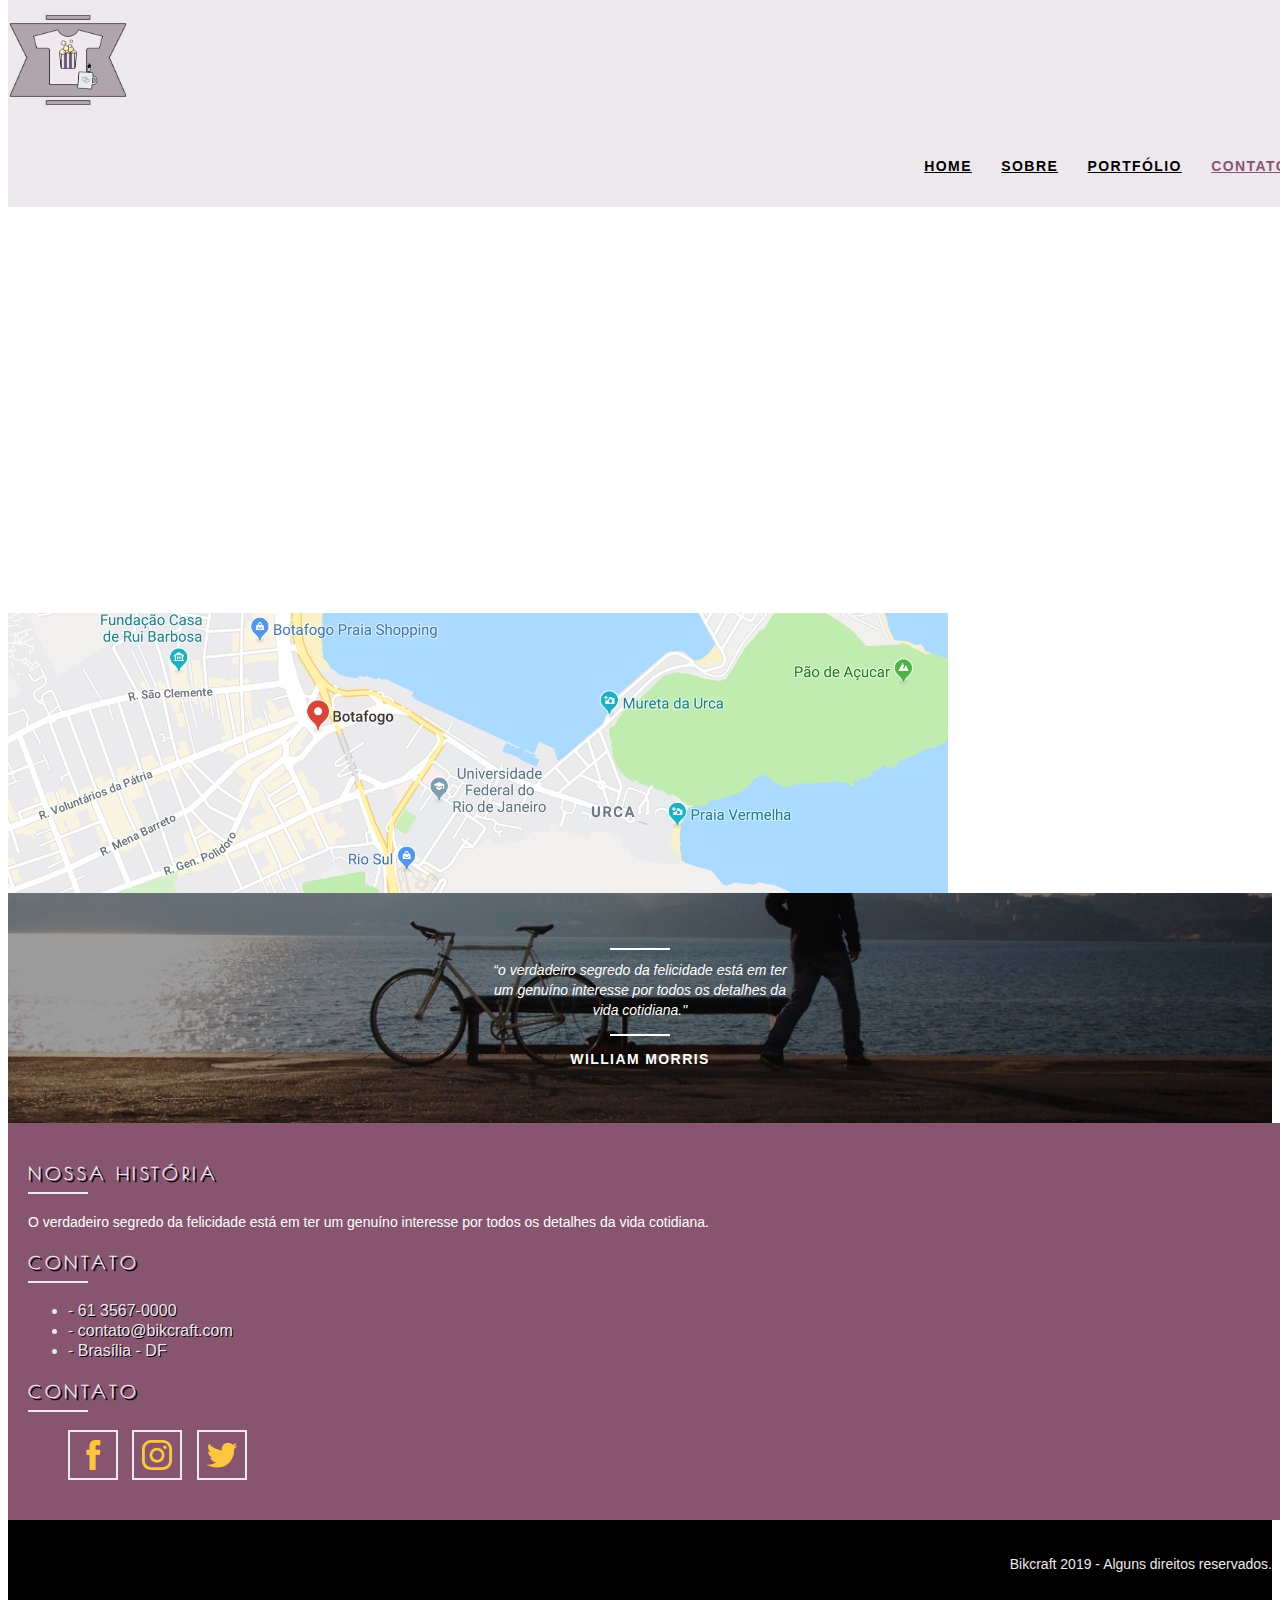
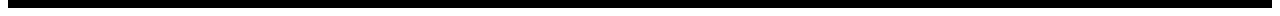
==== web/contato.html @ 5a39c313 "First" ====
<!DOCTYPE html>
<html lang="pt-br">
	<head>
		<meta charset="utf-8">
		<title>Tetê Ki Faz - Contato 61 9 9657-7950</title>
		

		<meta property="og:type" content="website"/>
		<meta property="og:title" content="Tetê Ki Faz - Contato 61 9 9657-7950"/>
		<meta property="og:description" content="Faça sua encomenda das saborosas Pipocas Gourmet e também veja o catálogo com personalização em sublimação."/>
		<meta property="og:url" content="http://tetekifaz.com.br"/>
		<meta property="og:image" content="http:tetekifaz.com.br/img/og-image.png"/>

		<meta name="viewport" content="width=device-width, initial-scale=1">
		<link rel="shortcut icon" href="favicon.ico">
		
		<link href="https://fonts.googleapis.com/css2?family=Poiret+One&display=swap" rel="stylesheet"> 
		<link rel="stylesheet" href="css/style-raw.css">
		<script>document.documentElement.classList.add("js");</script>
	</head>


<!DOCTYPE html>
<html lang="pt-br">
	<head>
		<meta charset="utf-8">
		<title>Bikcraft - Contato - 61 99999-9999</title>

		<meta property="og:type" content="website"/>
		<meta property="og:title" content="Bikcraft - Contato - 61 99999-9999"/>
		<meta property="og:description" content="Compre a sua bicicleta personalizada na Bikcraft. Possuímos modelos, Passeio Retrô e Esporte."/>
		<meta property="og:url" content="http://bfcodes.com/portfolio/bikcraft/contato.html"/>
		<meta property="og:image" content="http://bfcodes.com/portfolio/bikcraft/img/og-image.png"/>

		<meta name="viewport" content="width=device-width, initial-scale=1">
		<link rel="shortcut icon" href="favicon.ico">

		<link rel="stylesheet" href="css/style-raw.css">
		<script>document.documentElement.classList.add("js");</script>
	</head>
	<body>
		
		<header class="header">
			<div class="container">
				<a href="index.html" class="grid-4">
					<img src="img/tetekifaz.svg" alt="Tetê Ki Faz">
				</a>
				<nav class="grid-12 header_menu">
					<ul>
						<li><a href="index.html">Home</a></li>
						<li><a href="sobre.html">Sobre</a></li>
						<li><a href="portfolio.html">Portfólio</a></li>
						<li><a href="contato.html" class="menu_ativo">Contato</a></li>
					</ul>
				</nav>
			</div>
		</header>

		<section class="introducao-interna interna_contato">
			<div class="container">
				<h1 data-anime="400" class="fadeInDown">Contato</h1>
				<p data-anime="800" class="fadeInDown">tire suas dúvidas com a gente</p>
			</div>
		</section>

		

		<section class="contato container fadeInDown" data-anime="1200">
			<form id="form_orcamento" method="POST" action="./enviar.php" class="contato_form grid-8 formphp">
					<label for="nome">Nome</label>
					<input type="text" id="nome" name="nome" required>
					<label for="email">E-mail</label>
					<input type="email" id="email" name="email" required>
					<label for="telefone">Telefone</label>
					<input type="text" id="telefone" name="telefone">

					<label class="nao-aparece">Se você não é um robô, deixe em branco.</label>
					<input type="text" class="nao-aparece" name="leaveblank">
					<label class="nao-aparece">Se você não é um robô, não mude este campo.</label>
					<input type="text" class="nao-aparece" name="dontchange" value="http://">

					<label for="mensagem">Mensagem</label>
					<textarea id="mensagem" name="mensagem" required></textarea>
					<button id="enviar" name="enviar" type="submit" class="btn btn-preto">Enviar</button>
			</form>
				<div class="contato_dados grid-8">
					<h3>Dados</h3>
					<span>+ 55 61 3567-0000</span>
					<span>orcamento@bikcraft.com</span>
					<span>Rua ali perto - Brasília</span>
					<span>Brasília - DF - Brasil</span>
					<h3>Redes Sociais</h3>
						<ul>
							<li><a href="http://facebook.com" target="_blank"><img src="img/redes-sociais/facebook.svg" alt="Facebook Bikcraft"></a></li>
							<li><a href="http://instagram.com" target="_blank"><img src="img/redes-sociais/instagram.svg" alt="Instagram Bikcraft"></a></li>
							<li><a href="http://twitter.com" target="_blank"><img src="img/redes-sociais/twitter.svg" alt="Twitter Bikcraft"></a></li>
						</ul>
				</div>
		</section>


		<!-- Mapa fixo imagem -->

		<section class="container contato_mapa">
			<a href="http://google.com" target="_blank" class="grid-16"><img src="img/endereco-bikcraft.jpg" alt="Endereço da Bikcraft"></a>
		</section>
	
		<!-- Teste com google maps 
		
		<section class="container endereco_mapa">
			<div class="grid-16">
			<iframe src="https://www.google.com/maps/embed?pb=!1m18!1m12!1m3!1d3839.2404424692436!2d-47.88532168508569!3d-15.791270827085299!2m3!1f0!2f0!3f0!3m2!1i1024!2i768!4f13.1!3m3!1m2!1s0x935a3b3c2a6e99f3%3A0x82609d19eae687e1!2sConjunto%20Nacional%20Brasilia!5e0!3m2!1spt-BR!2sbr!4v1573045392949!5m2!1spt-BR!2sbr" width="940" height="280" frameborder="0" style="border:0;" allowfullscreen=""></iframe>
			</div>
		</section>

		--> 

		<div class="quebra">
			<blockquote class="quote-externo container">
					<p>“o verdadeiro segredo da felicidade está em ter um genuíno interesse por todos os detalhes da vida cotidiana."</p>
					<cite>WILLIAM MORRIS</cite>
				</blockquote>
		</div>

		<footer>
			<div class="footer">
				<div class="container">

					<div class="grid-8 footer_historia">
						<h3>Nossa História</h3>
						<p>O verdadeiro segredo da felicidade está em ter um genuíno interesse por todos os detalhes da vida cotidiana.</p>
					</div>

					<div class="grid-4 footer_contato">
						<h3>Contato</h3>
						<ul>
							<li>- 61 3567-0000</li>
							<li>- contato@bikcraft.com</li>
							<li>- Brasília - DF</li>
						</ul>
					</div>

					<div class="grid-4 footer_redes">
						<h3>Contato</h3>
						<ul>
							<li><a href="http://facebook.com" target="_blank"><img src="img/redes-sociais/facebook.svg" alt="Facebook Bikcraft"></a></li>
							<li><a href="http://instagram.com" target="_blank"><img src="img/redes-sociais/instagram.svg" alt="Instagram Bikcraft"></a></li>
							<li><a href="http://twitter.com" target="_blank"><img src="img/redes-sociais/twitter.svg" alt="Twitter Bikcraft"></a></li>
						</ul>
					</div>
				</div>
			</div>

			<div class="copy">
				<div class="container">
				<p class="grid-16">Bikcraft 2019 - Alguns direitos reservados.</p>
				</div>				
			</div>
		</footer>

		<script src="./js/simple-anime.js"></script>
		<script src="./js/simple-form.js"></script>
		<script src="./js/script.js"></script>

	</body>
</html>
---- web/css/style-raw.css ----
/* Estilos Gerais*/

body {
	font-family: Arial, Helvetica, sans-serife;
}

p {
	font-family: 'Lucida Sans', 'Lucida Sans Regular', 'Lucida Grande', 'Lucida Sans Unicode', Geneva, Verdana, sans-serif;
	font-size: 14px;
	line-height: 20px;
}
img {
	display: block;
	
}

.produtos_icone img {
	display: inline-block;
}

.btn {
	border: 3px solid #3D2340; 
	border-radius: 20px;
	padding: 10px 30px;
	color: #EDE7EE;
	font-size: 14px;
	line-height: 20px;
	text-transform: uppercase;
	letter-spacing: .1em;
	font-weight: bold;
}

.btn2 {
	border: 3px solid #3D2340; 
	border-radius: 20px;
	padding: 10px 30px;
	color: #3D2340;
	font-size: 14px;
	line-height: 20px;
	text-transform: uppercase;
	letter-spacing: .1em;
	font-weight: bold;
}

.btn:hover {
	color: #3D2340;
	background: #885570;
	border-color: #EDE7EE;
}

.btn2.btn-preto:hover {
	color:#EDE7EE;
	background: #885570;
	border-color: #3D2340;
}


.subtitulo {
	font-family: 'Lucida Sans', 'Lucida Sans Regular', 'Lucida Grande', 'Lucida Sans Unicode', Geneva, Verdana, sans-serif;
	font-size: 24px;
	line-height: 30px;
	font-weight: bold;
	letter-spacing: .2em;
	color: #000;
	text-transform: uppercase;
	text-align: center;
	margin-top: 40px;
	margin-bottom: 40px;
}

.subtitulo:after {
	content: "";
	display: block;
	width: 60px;
	height: 2px;
	background: #000;
	margin: 8px auto;
}


.subtitulo-interno {
	font-size: 24px;
	line-height: 30px;
	font-weight: bold;
	letter-spacing: .1em;
	color: #000;
	text-transform: uppercase;
	margin-bottom: 20px;
}

.subtitulo-interno:after {
	content: "";
	display: block;
	width: 60px;
	height: 2px;
	background: #000;
	margin: 8px 0;
}


/* Estilos Header*/

.header {
	position: fixed;
	top: 0;
	width: 100%;
	background: #EDE7EE; /* Rosa do site*/
	padding: 15px 0;
	z-index: 10;
}

.header_menu {
	text-align: right; 
}

.header_menu ul li {
	display: inline-block;
	margin-left: 25px;
	margin-top: 35px;
}

.header_menu ul li a {
	font-family: 'Lucida Sans', 'Lucida Sans Regular', 'Lucida Grande', 'Lucida Sans Unicode', Geneva, Verdana, sans-serif;
	color: #000;
	font-weight: bold;
	text-transform: uppercase;
	letter-spacing: .1em;
	font-size: 14px;
	line-height: 20px;
	padding: 15px 0;
	
}

.header_menu ul li a:hover {
	color: #885570;
}

.header_menu ul li a.menu_ativo {
	color: #885570;
}



/* Estilos Introducao*/

.introducao {
	width: 100%;
	height: 675px;
	background: url("../img/bg-intro.png") no-repeat center;
	background-size: cover;
	margin-top: 120px;
	text-align: center;
	padding-top: 120px;
}


.introducao h1 {
	font-family: 'Poiret One', cursive;
	font-size: 52px;
	color: #EDE7EE;     /* Cor do título #EDE7EE */
	text-shadow: 2px 2px #000;
	font-weight: bold;
	text-transform: uppercase;
}

.quote-externo {
	max-width: 320px;
	margin: 0 auto;
	margin-top: 50px;    			/*Espaçamento entre quote, titulo e botão */
	margin-bottom: 50px;			/*Espaçamento entre quote, titulo e botão */
	color:#fff;
}

.quote-externo p {
	font-style: italic;
}

.quote-externo p:before, .quote-externo p:after {
	content: "";
	display: block;
	width: 60px;
	height: 2px;
	background: #fff;
	margin: 14px auto 10px auto;
}

.quote-externo cite {
	font-style: normal;
	font-weight: bold;
	font-size: 14px; 
	letter-spacing: .1em;
}

/* Introducao Interna */

.introducao-interna {
	width: 100%;
	margin-top: 120px;
	height: 160px;
	text-align: center;
	color: #fff;
	padding-top: 30px;
}

.introducao-interna h1 {
	font-size: 36px;
	font-weight: bold;
	text-transform: uppercase;
}

.introducao-interna h1:after {
	content: "";
	display: block;
	width: 60px;
	height: 2px;
	background: #fff;
	margin: 6px auto 10px auto;
}

/* Produtos */

.produtos {
	padding: 40px 0;
}

.produtos .subtitulo {
	padding-bottom: 40px;
	
}

.produtos_lista li {
	background: #885570;  /* #885570*/
	text-align: center;
	border-radius: 20px 20px 20px 20px;

}

.produtos_lista li h3 {
	font-family: 'Poiret One', cursive;
	font-weight: bolder;
	color: #EDE7EE;
	font-size: 18px;
	line-height: 25px;
	text-transform: uppercase;
	letter-spacing: .2em;
	margin-top: 20px;
	
}

.produtos_lista li h3:after {
	content: "";
	display: block;
	width: 60px;
	height: 2px;
	background: #CEE4E5;
	margin: 2px auto;
} 

.produtos_lista li p {
	padding: 10px 20px 20px 20px;
	color: #EDE7EE;
	text-align: center;
}

/*.produtos_icone {
	background: #CEE4E5;
	text-align: center;
} */

.produtos_icone img {
	max-width:  100%;
	max-height: 200%;
	border-radius: 20px 20px 0px 0px ; 
}

.call {
	padding: 40px;
	text-align: center;
	clear: both;
}

.call p {
	margin-bottom: 40px;
	font-family: 'Lucida Sans', 'Lucida Sans Regular', 'Lucida Grande', 'Lucida Sans Unicode', Geneva, Verdana, sans-serif;
	font-size: 16px;
	
}

/* Produtos-2 */

.produtos-2 {
	width: 100%;
	background: #885570;
	padding: 40px 0;
}


.produtos-2_lista li img {
	max-width: 100%;
}


.produtos-2 .subtitulo {
	color: #EDE7EE;
	margin-bottom: 60px;
}


.produtos-2 .subtitulo:after {
	background: #EDE7EE;
}


.produtos-2_lista li:last-child {
	margin-top: 20px;
}


.produtos-2 .call p{
	color: #fff;
}



/* Quebra */


.quebra {
	width: 100%;
	height: 220px;
	background: url("../img/bg-footer.jpg") no-repeat center;
	background-size: cover;
	text-align: center;
	padding-top: 5px;
	padding-bottom: 5px;
}

.quebra .quote-externo{
	max-width: 300px;
	
	
}


/* Footer */

.footer {
	width: 100%;
	background: #885570;
	color: #fff;
	padding: 20px; 
}

.footer h3 {
	font-size: 18px;
	line-height: 25px;
	color: #EDE7EE;
	text-transform: uppercase;
	letter-spacing: .2em;
	font-weight: bold;
	font-family: 'Poiret One', cursive;
	text-shadow: 2px 2px #000;
}

.footer h3:after {
	content: "";
	display: block;
	width: 60px;
	height: 2px;
	background: #EDE7EE; 
	margin: 6px 0 12px 0;
}

/* .footer_historia {
	padding-right: 40px; 
} */

.footer_contato li {
	font-size: 16px;
	line-height: 20px;
	font-family: 'Lucida Sans', 'Lucida Sans Regular', 'Lucida Grande', 'Lucida Sans Unicode', Geneva, Verdana, sans-serif;
	color: #EDE7EE;
	text-shadow: 1px 1px #000;
}


.footer_redes ul li {
	display: inline-block;
	margin-right: 10px;
	
}

.footer_redes ul li a {
	border: 2px solid #EDE7EE;    /* #EDE7EE */
	display: block;
	padding: 8px;
}

.footer_redes ul li a img {
	max-width: 30px;
	max-height: 30px;
}

.footer_redes ul li a:hover {
	border-color: #3D2340;
}

.copy {
	width: 100%;
	color: #EDE7EE;
	background: #000;
	padding: 20px 0;
	text-align: right;
}

/* JAVASCRIPT */

.js [data-slide] {
  position: relative;
}

.js [data-slide] > * {
  position: absolute;
  top: 0px;
  opacity: 0;
}

.js [data-slide] > .active {
  position: relative;
  opacity: 1;
  transition: opacity 500ms;
}

.js [data-slide-nav] {
	display: block;
	text-align: center;
	margin-top: 20px;
}

.js [data-slide-nav] button {
	display: inline-block;
	width: 12px;
	height: 12px;
	margin: 4px;
	border: none;
	padding: 0px;
	border-radius: 6px;
	text-indent: -99px;
	overflow: hidden;
	background: #1d1d1d;
}

.js [data-slide-nav] button.active {
	background: #fec63e;
}

.js [data-anime] {
	opacity: 0;
}

.js .fadeInDown {
	transform: translate3d(0, -20px, 0);
}

.js .anime {
	opacity: 1;
	transform: none;
	transition: opacity 800ms, transform 800ms;
}

.nao-aparece {
	visibility: hidden;
	position: absolute;
	height: 0px;
}

#form-sucesso {
	color: #31aa39;
}

#form-erro {
	color: #f64540;
}
---- web/css/style-raw.css ----
/* Estilos Gerais*/

body {
	font-family: Arial, Helvetica, sans-serife;
}

p {
	font-family: 'Lucida Sans', 'Lucida Sans Regular', 'Lucida Grande', 'Lucida Sans Unicode', Geneva, Verdana, sans-serif;
	font-size: 14px;
	line-height: 20px;
}
img {
	display: block;
	
}

.produtos_icone img {
	display: inline-block;
}

.btn {
	border: 3px solid #3D2340; 
	border-radius: 20px;
	padding: 10px 30px;
	color: #EDE7EE;
	font-size: 14px;
	line-height: 20px;
	text-transform: uppercase;
	letter-spacing: .1em;
	font-weight: bold;
}

.btn2 {
	border: 3px solid #3D2340; 
	border-radius: 20px;
	padding: 10px 30px;
	color: #3D2340;
	font-size: 14px;
	line-height: 20px;
	text-transform: uppercase;
	letter-spacing: .1em;
	font-weight: bold;
}

.btn:hover {
	color: #3D2340;
	background: #885570;
	border-color: #EDE7EE;
}

.btn2.btn-preto:hover {
	color:#EDE7EE;
	background: #885570;
	border-color: #3D2340;
}


.subtitulo {
	font-family: 'Lucida Sans', 'Lucida Sans Regular', 'Lucida Grande', 'Lucida Sans Unicode', Geneva, Verdana, sans-serif;
	font-size: 24px;
	line-height: 30px;
	font-weight: bold;
	letter-spacing: .2em;
	color: #000;
	text-transform: uppercase;
	text-align: center;
	margin-top: 40px;
	margin-bottom: 40px;
}

.subtitulo:after {
	content: "";
	display: block;
	width: 60px;
	height: 2px;
	background: #000;
	margin: 8px auto;
}


.subtitulo-interno {
	font-size: 24px;
	line-height: 30px;
	font-weight: bold;
	letter-spacing: .1em;
	color: #000;
	text-transform: uppercase;
	margin-bottom: 20px;
}

.subtitulo-interno:after {
	content: "";
	display: block;
	width: 60px;
	height: 2px;
	background: #000;
	margin: 8px 0;
}


/* Estilos Header*/

.header {
	position: fixed;
	top: 0;
	width: 100%;
	background: #EDE7EE; /* Rosa do site*/
	padding: 15px 0;
	z-index: 10;
}

.header_menu {
	text-align: right; 
}

.header_menu ul li {
	display: inline-block;
	margin-left: 25px;
	margin-top: 35px;
}

.header_menu ul li a {
	font-family: 'Lucida Sans', 'Lucida Sans Regular', 'Lucida Grande', 'Lucida Sans Unicode', Geneva, Verdana, sans-serif;
	color: #000;
	font-weight: bold;
	text-transform: uppercase;
	letter-spacing: .1em;
	font-size: 14px;
	line-height: 20px;
	padding: 15px 0;
	
}

.header_menu ul li a:hover {
	color: #885570;
}

.header_menu ul li a.menu_ativo {
	color: #885570;
}



/* Estilos Introducao*/

.introducao {
	width: 100%;
	height: 675px;
	background: url("../img/bg-intro.png") no-repeat center;
	background-size: cover;
	margin-top: 120px;
	text-align: center;
	padding-top: 120px;
}


.introducao h1 {
	font-family: 'Poiret One', cursive;
	font-size: 52px;
	color: #EDE7EE;     /* Cor do título #EDE7EE */
	text-shadow: 2px 2px #000;
	font-weight: bold;
	text-transform: uppercase;
}

.quote-externo {
	max-width: 320px;
	margin: 0 auto;
	margin-top: 50px;    			/*Espaçamento entre quote, titulo e botão */
	margin-bottom: 50px;			/*Espaçamento entre quote, titulo e botão */
	color:#fff;
}

.quote-externo p {
	font-style: italic;
}

.quote-externo p:before, .quote-externo p:after {
	content: "";
	display: block;
	width: 60px;
	height: 2px;
	background: #fff;
	margin: 14px auto 10px auto;
}

.quote-externo cite {
	font-style: normal;
	font-weight: bold;
	font-size: 14px; 
	letter-spacing: .1em;
}

/* Introducao Interna */

.introducao-interna {
	width: 100%;
	margin-top: 120px;
	height: 160px;
	text-align: center;
	color: #fff;
	padding-top: 30px;
}

.introducao-interna h1 {
	font-size: 36px;
	font-weight: bold;
	text-transform: uppercase;
}

.introducao-interna h1:after {
	content: "";
	display: block;
	width: 60px;
	height: 2px;
	background: #fff;
	margin: 6px auto 10px auto;
}

/* Produtos */

.produtos {
	padding: 40px 0;
}

.produtos .subtitulo {
	padding-bottom: 40px;
	
}

.produtos_lista li {
	background: #885570;  /* #885570*/
	text-align: center;
	border-radius: 20px 20px 20px 20px;

}

.produtos_lista li h3 {
	font-family: 'Poiret One', cursive;
	font-weight: bolder;
	color: #EDE7EE;
	font-size: 18px;
	line-height: 25px;
	text-transform: uppercase;
	letter-spacing: .2em;
	margin-top: 20px;
	
}

.produtos_lista li h3:after {
	content: "";
	display: block;
	width: 60px;
	height: 2px;
	background: #CEE4E5;
	margin: 2px auto;
} 

.produtos_lista li p {
	padding: 10px 20px 20px 20px;
	color: #EDE7EE;
	text-align: center;
}

/*.produtos_icone {
	background: #CEE4E5;
	text-align: center;
} */

.produtos_icone img {
	max-width:  100%;
	max-height: 200%;
	border-radius: 20px 20px 0px 0px ; 
}

.call {
	padding: 40px;
	text-align: center;
	clear: both;
}

.call p {
	margin-bottom: 40px;
	font-family: 'Lucida Sans', 'Lucida Sans Regular', 'Lucida Grande', 'Lucida Sans Unicode', Geneva, Verdana, sans-serif;
	font-size: 16px;
	
}

/* Produtos-2 */

.produtos-2 {
	width: 100%;
	background: #885570;
	padding: 40px 0;
}


.produtos-2_lista li img {
	max-width: 100%;
}


.produtos-2 .subtitulo {
	color: #EDE7EE;
	margin-bottom: 60px;
}


.produtos-2 .subtitulo:after {
	background: #EDE7EE;
}


.produtos-2_lista li:last-child {
	margin-top: 20px;
}


.produtos-2 .call p{
	color: #fff;
}



/* Quebra */


.quebra {
	width: 100%;
	height: 220px;
	background: url("../img/bg-footer.jpg") no-repeat center;
	background-size: cover;
	text-align: center;
	padding-top: 5px;
	padding-bottom: 5px;
}

.quebra .quote-externo{
	max-width: 300px;
	
	
}


/* Footer */

.footer {
	width: 100%;
	background: #885570;
	color: #fff;
	padding: 20px; 
}

.footer h3 {
	font-size: 18px;
	line-height: 25px;
	color: #EDE7EE;
	text-transform: uppercase;
	letter-spacing: .2em;
	font-weight: bold;
	font-family: 'Poiret One', cursive;
	text-shadow: 2px 2px #000;
}

.footer h3:after {
	content: "";
	display: block;
	width: 60px;
	height: 2px;
	background: #EDE7EE; 
	margin: 6px 0 12px 0;
}

/* .footer_historia {
	padding-right: 40px; 
} */

.footer_contato li {
	font-size: 16px;
	line-height: 20px;
	font-family: 'Lucida Sans', 'Lucida Sans Regular', 'Lucida Grande', 'Lucida Sans Unicode', Geneva, Verdana, sans-serif;
	color: #EDE7EE;
	text-shadow: 1px 1px #000;
}


.footer_redes ul li {
	display: inline-block;
	margin-right: 10px;
	
}

.footer_redes ul li a {
	border: 2px solid #EDE7EE;    /* #EDE7EE */
	display: block;
	padding: 8px;
}

.footer_redes ul li a img {
	max-width: 30px;
	max-height: 30px;
}

.footer_redes ul li a:hover {
	border-color: #3D2340;
}

.copy {
	width: 100%;
	color: #EDE7EE;
	background: #000;
	padding: 20px 0;
	text-align: right;
}

/* JAVASCRIPT */

.js [data-slide] {
  position: relative;
}

.js [data-slide] > * {
  position: absolute;
  top: 0px;
  opacity: 0;
}

.js [data-slide] > .active {
  position: relative;
  opacity: 1;
  transition: opacity 500ms;
}

.js [data-slide-nav] {
	display: block;
	text-align: center;
	margin-top: 20px;
}

.js [data-slide-nav] button {
	display: inline-block;
	width: 12px;
	height: 12px;
	margin: 4px;
	border: none;
	padding: 0px;
	border-radius: 6px;
	text-indent: -99px;
	overflow: hidden;
	background: #1d1d1d;
}

.js [data-slide-nav] button.active {
	background: #fec63e;
}

.js [data-anime] {
	opacity: 0;
}

.js .fadeInDown {
	transform: translate3d(0, -20px, 0);
}

.js .anime {
	opacity: 1;
	transform: none;
	transition: opacity 800ms, transform 800ms;
}

.nao-aparece {
	visibility: hidden;
	position: absolute;
	height: 0px;
}

#form-sucesso {
	color: #31aa39;
}

#form-erro {
	color: #f64540;
}
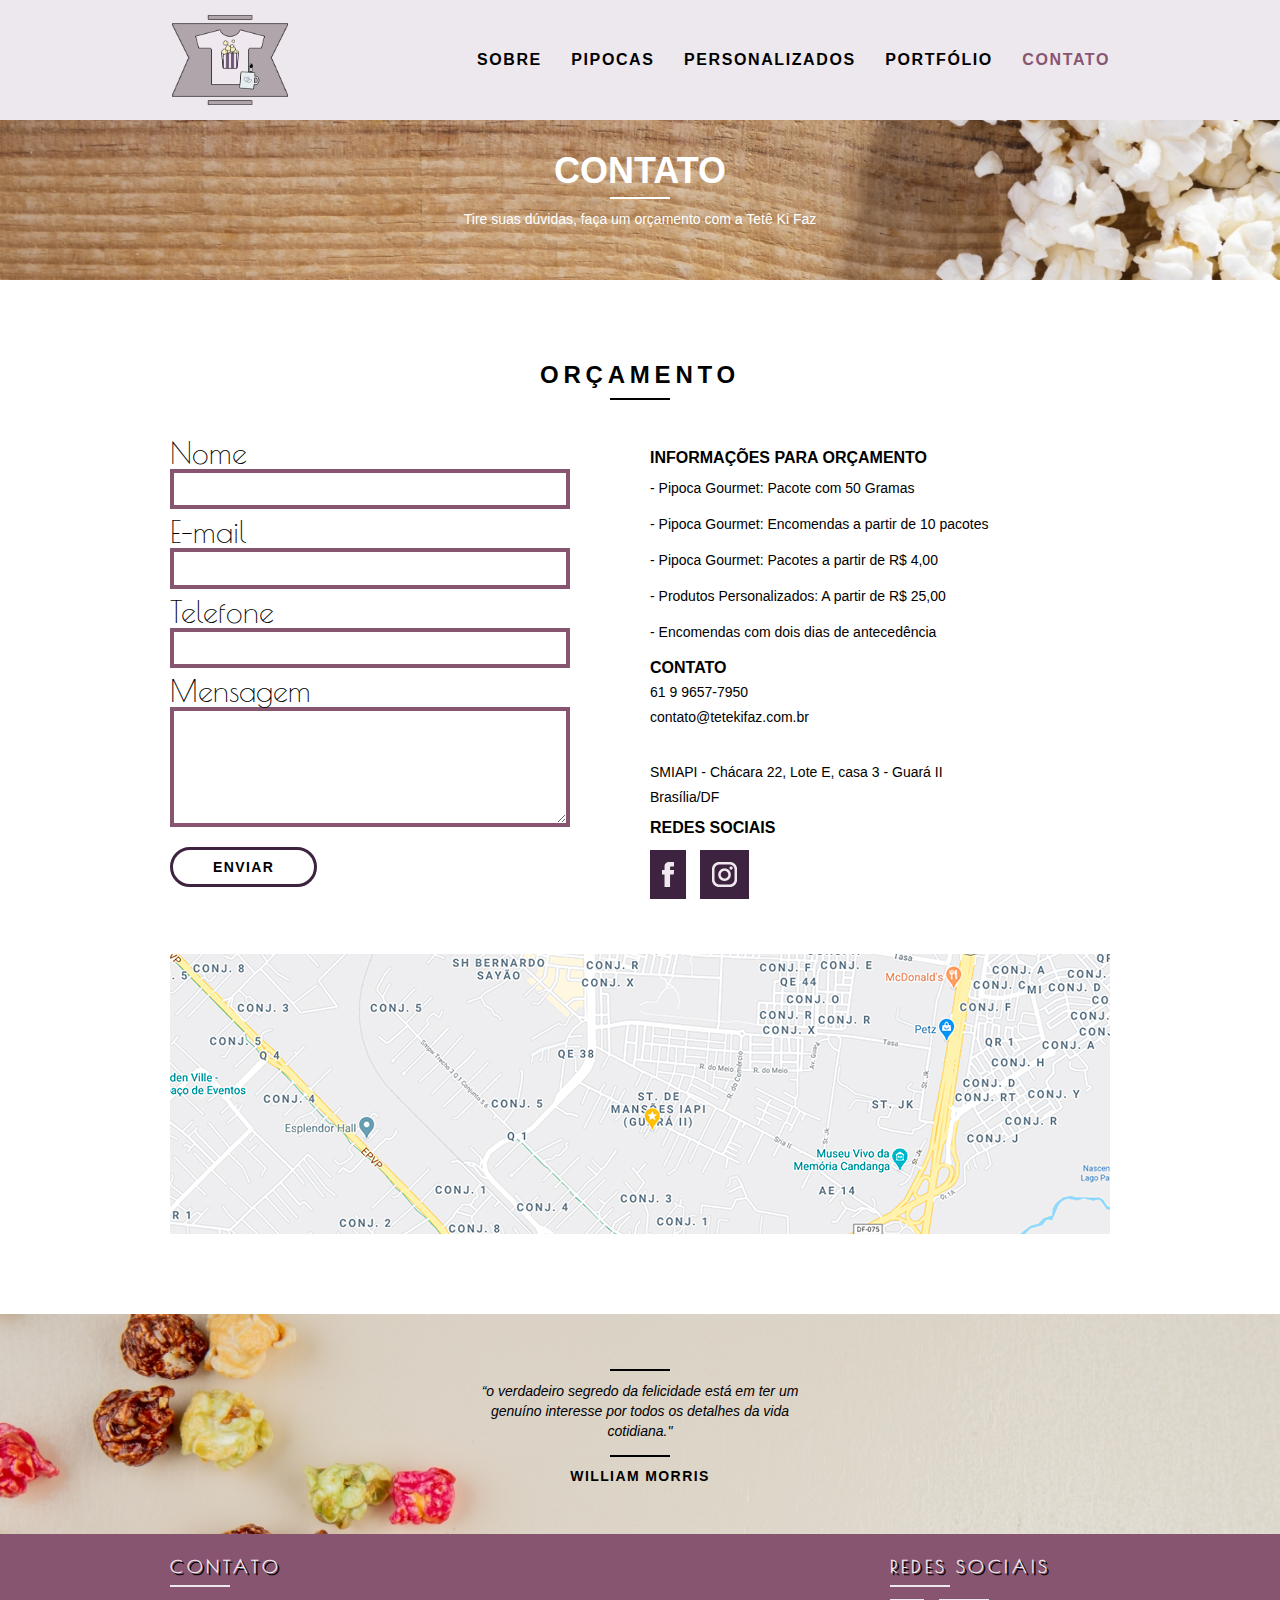
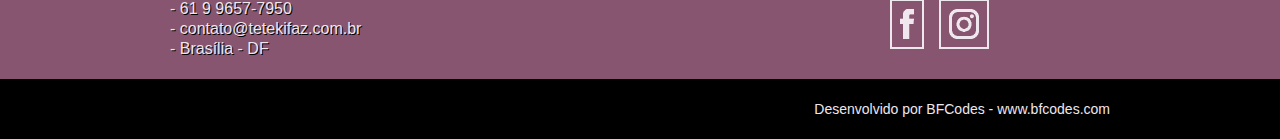
==== commit 4b56aa74: "Second" ====
--- a/web/contato.html
+++ b/web/contato.html
@@ -2,44 +2,34 @@
 <html lang="pt-br">
 	<head>
 		<meta charset="utf-8">
-		<title>Tetê Ki Faz - Contato 61 9 9657-7950</title>
-		
+		<title>Tetê Ki Faz - Contato</title>
+		<meta name="description" content="Faça sua encomenda de pipoca gourmet e veja mais sobre produtos personalizados.">
 
 		<meta property="og:type" content="website"/>
-		<meta property="og:title" content="Tetê Ki Faz - Contato 61 9 9657-7950"/>
+		<meta property="og:title" content="Tetê Ki Faz - Pipoca Gourmet e Personalização em Sublimação - Guará"/>
 		<meta property="og:description" content="Faça sua encomenda das saborosas Pipocas Gourmet e também veja o catálogo com personalização em sublimação."/>
 		<meta property="og:url" content="http://tetekifaz.com.br"/>
 		<meta property="og:image" content="http:tetekifaz.com.br/img/og-image.png"/>
 
 		<meta name="viewport" content="width=device-width, initial-scale=1">
 		<link rel="shortcut icon" href="favicon.ico">
+
 		
 		<link href="https://fonts.googleapis.com/css2?family=Poiret+One&display=swap" rel="stylesheet"> 
+		<link rel="stylesheet" href="css/normalize.css">
+		<link rel="stylesheet" href="css/reset.css">
+		<link rel="stylesheet" href="css/grid.css">
 		<link rel="stylesheet" href="css/style-raw.css">
+		<link rel="stylesheet" href="css/contato.css">
+		<link rel="stylesheet" href="css/responsivo.css">
+		
+
+
+		<!-- <link rel="stylesheet" href="css/style.css"> -->
 		<script>document.documentElement.classList.add("js");</script>
 	</head>
 
-
-<!DOCTYPE html>
-<html lang="pt-br">
-	<head>
-		<meta charset="utf-8">
-		<title>Bikcraft - Contato - 61 99999-9999</title>
-
-		<meta property="og:type" content="website"/>
-		<meta property="og:title" content="Bikcraft - Contato - 61 99999-9999"/>
-		<meta property="og:description" content="Compre a sua bicicleta personalizada na Bikcraft. Possuímos modelos, Passeio Retrô e Esporte."/>
-		<meta property="og:url" content="http://bfcodes.com/portfolio/bikcraft/contato.html"/>
-		<meta property="og:image" content="http://bfcodes.com/portfolio/bikcraft/img/og-image.png"/>
-
-		<meta name="viewport" content="width=device-width, initial-scale=1">
-		<link rel="shortcut icon" href="favicon.ico">
-
-		<link rel="stylesheet" href="css/style-raw.css">
-		<script>document.documentElement.classList.add("js");</script>
-	</head>
 	<body>
-		
 		<header class="header">
 			<div class="container">
 				<a href="index.html" class="grid-4">
@@ -47,8 +37,9 @@
 				</a>
 				<nav class="grid-12 header_menu">
 					<ul>
-						<li><a href="index.html">Home</a></li>
 						<li><a href="sobre.html">Sobre</a></li>
+						<li><a href="pipocas.html">Pipocas</a></li>
+						<li><a href="personalizados.html">Personalizados</a></li>
 						<li><a href="portfolio.html">Portfólio</a></li>
 						<li><a href="contato.html" class="menu_ativo">Contato</a></li>
 					</ul>
@@ -56,17 +47,21 @@
 			</div>
 		</header>
 
+
+
 		<section class="introducao-interna interna_contato">
 			<div class="container">
 				<h1 data-anime="400" class="fadeInDown">Contato</h1>
-				<p data-anime="800" class="fadeInDown">tire suas dúvidas com a gente</p>
+				<p>Tire suas dúvidas, faça um orçamento com a Tetê Ki Faz</p>
 			</div>
 		</section>
 
+		<!-- INÍCIO FORMULÁRIO -->
 		
-
-		<section class="contato container fadeInDown" data-anime="1200">
-			<form id="form_orcamento" method="POST" action="./enviar.php" class="contato_form grid-8 formphp">
+		
+		<section class="orcamento container">
+				<h2 class="subtitulo">Orçamento</h2>
+				<form id="form_orcamento" method="POST" action="./enviar.php" class="form grid-8 formphp">
 					<label for="nome">Nome</label>
 					<input type="text" id="nome" name="nome" required>
 					<label for="email">E-mail</label>
@@ -81,71 +76,74 @@
 
 					<label for="mensagem">Mensagem</label>
 					<textarea id="mensagem" name="mensagem" required></textarea>
-					<button id="enviar" name="enviar" type="submit" class="btn btn-preto">Enviar</button>
-			</form>
-				<div class="contato_dados grid-8">
-					<h3>Dados</h3>
-					<span>+ 55 61 3567-0000</span>
-					<span>orcamento@bikcraft.com</span>
-					<span>Rua ali perto - Brasília</span>
-					<span>Brasília - DF - Brasil</span>
+					<button id="enviar" name="enviar" type="submit" class="btn">Enviar</button>
+				</form>
+				<div class="orcamento_dados grid-8">
+					<h3>Informações para Orçamento</h3>
+					<ul>
+						<li>- Pipoca Gourmet: Pacote com 50 Gramas</li>
+						<li>- Pipoca Gourmet: Encomendas a partir de 10 pacotes</li>
+						<li>- Pipoca Gourmet: Pacotes a partir de R$ 4,00</li>
+						<li>- Produtos Personalizados: A partir de R$ 25,00</li>
+						<li>- Encomendas com dois dias de antecedência</li>
+					</ul>
+					<h3>Contato</h3>
+					<span>61 9 9657-7950</span>
+					<span>contato@tetekifaz.com.br</span>
+					<span>SMIAPI - Chácara 22, Lote E, casa 3 - Guará II</span>
+					<span>Brasília/DF</span>
 					<h3>Redes Sociais</h3>
 						<ul>
-							<li><a href="http://facebook.com" target="_blank"><img src="img/redes-sociais/facebook.svg" alt="Facebook Bikcraft"></a></li>
-							<li><a href="http://instagram.com" target="_blank"><img src="img/redes-sociais/instagram.svg" alt="Instagram Bikcraft"></a></li>
-							<li><a href="http://twitter.com" target="_blank"><img src="img/redes-sociais/twitter.svg" alt="Twitter Bikcraft"></a></li>
+							<li><a href="https://www.facebook.com/tetekifaz" target="_blank"><img src="img/redes-sociais/facebook.png" alt="Facebook Tetê Ki Faz"></a></li>
+							<li><a href="https://www.instagram.com/tetekifaz/" target="_blank"><img src="img/redes-sociais/instagram.png" alt="Instagram Tetê Ki Faz"></a></li>
 						</ul>
-				</div>
+					
+				</div>	
+		</section>
+		
+		<section class="container endereco">
+			<a href="https://goo.gl/maps/kyWohAeoTEtbAJNG6" target="_blank" class="grid-16"><img src="img/endereco-tetekifaz.jpg" alt="Endereço Tetê Ki Faz"></a>
 		</section>
 
 
-		<!-- Mapa fixo imagem -->
 
-		<section class="container contato_mapa">
-			<a href="http://google.com" target="_blank" class="grid-16"><img src="img/endereco-bikcraft.jpg" alt="Endereço da Bikcraft"></a>
-		</section>
+
 	
-		<!-- Teste com google maps 
+
 		
-		<section class="container endereco_mapa">
-			<div class="grid-16">
-			<iframe src="https://www.google.com/maps/embed?pb=!1m18!1m12!1m3!1d3839.2404424692436!2d-47.88532168508569!3d-15.791270827085299!2m3!1f0!2f0!3f0!3m2!1i1024!2i768!4f13.1!3m3!1m2!1s0x935a3b3c2a6e99f3%3A0x82609d19eae687e1!2sConjunto%20Nacional%20Brasilia!5e0!3m2!1spt-BR!2sbr!4v1573045392949!5m2!1spt-BR!2sbr" width="940" height="280" frameborder="0" style="border:0;" allowfullscreen=""></iframe>
-			</div>
-		</section>
 
-		--> 
-
-		<div class="quebra">
-			<blockquote class="quote-externo container">
+		<!-- FIM FORMULÁRIO -->
+		
+		<section class="quebra">
+			<blockquote class="quote-externo2">
 					<p>“o verdadeiro segredo da felicidade está em ter um genuíno interesse por todos os detalhes da vida cotidiana."</p>
 					<cite>WILLIAM MORRIS</cite>
 				</blockquote>
-		</div>
+		</section>
 
 		<footer>
 			<div class="footer">
 				<div class="container">
 
-					<div class="grid-8 footer_historia">
-						<h3>Nossa História</h3>
-						<p>O verdadeiro segredo da felicidade está em ter um genuíno interesse por todos os detalhes da vida cotidiana.</p>
-					</div>
+					<!-- <div class="grid-8 footer_contato">
+						<h3>Fale Com a Tetê</h3>
+						<p>Diga para a Tetê o que você precisa. Entre em contato e faça um orçamento.</p>
+					</div> -->
 
-					<div class="grid-4 footer_contato">
+					<div class="grid-12 footer_contato">
 						<h3>Contato</h3>
 						<ul>
-							<li>- 61 3567-0000</li>
-							<li>- contato@bikcraft.com</li>
+							<li>- 61 9 9657-7950</li>
+							<li>- contato@tetekifaz.com.br</li>
 							<li>- Brasília - DF</li>
 						</ul>
 					</div>
 
 					<div class="grid-4 footer_redes">
-						<h3>Contato</h3>
+						<h3>Redes Sociais</h3>
 						<ul>
-							<li><a href="http://facebook.com" target="_blank"><img src="img/redes-sociais/facebook.svg" alt="Facebook Bikcraft"></a></li>
-							<li><a href="http://instagram.com" target="_blank"><img src="img/redes-sociais/instagram.svg" alt="Instagram Bikcraft"></a></li>
-							<li><a href="http://twitter.com" target="_blank"><img src="img/redes-sociais/twitter.svg" alt="Twitter Bikcraft"></a></li>
+							<li><a href="https://www.facebook.com/tetekifaz" target="_blank"><img src="img/redes-sociais/facebook.png" alt="Facebook Tetê Ki Faz"></a></li>
+							<li><a href="https://www.instagram.com/tetekifaz/" target="_blank"><img src="img/redes-sociais/instagram.png" alt="Instagram Tetê Ki Faz"></a></li>
 						</ul>
 					</div>
 				</div>
@@ -153,14 +151,13 @@
 
 			<div class="copy">
 				<div class="container">
-				<p class="grid-16">Bikcraft 2019 - Alguns direitos reservados.</p>
+				<p class="grid-16">Desenvolvido por BFCodes - www.bfcodes.com</p>
 				</div>				
 			</div>
 		</footer>
 
 		<script src="./js/simple-anime.js"></script>
-		<script src="./js/simple-form.js"></script>
 		<script src="./js/script.js"></script>
-
+		
 	</body>
 </html>--- a/web/css/grid.css
+++ b/web/css/grid.css
@@ -0,0 +1,84 @@
+*, *:before, *:after {
+  -webkit-box-sizing: border-box; 
+  -moz-box-sizing: border-box; 
+  box-sizing: border-box;
+}
+
+.container {
+	width: 960px;
+	margin: 0 auto;
+	padding: 0px;
+	position: relative;
+}
+
+.container:after, .container:before {
+	content: " ";
+	display: table;
+}
+
+.container:after {
+	clear: both;
+}
+
+.grid-1, .grid-2, .grid-3, .grid-4, .grid-5, .grid-6, .grid-7, .grid-8, .grid-9, .grid-10, .grid-11, .grid-12, .grid-13, .grid-14, .grid-15, .grid-16, .grid-1-3 {
+	float: left;
+	margin-left: 10px;
+	margin-right: 10px;
+}
+
+.grid-1 	{width: 40px;}
+.grid-2 	{width: 100px;}
+.grid-3 	{width: 160px;}
+.grid-4 	{width: 220px;}
+.grid-5 	{width: 280px;}
+.grid-6 	{width: 340px;}
+.grid-7 	{width: 400px;}
+.grid-8 	{width: 460px;}
+.grid-9 	{width: 520px;}
+.grid-10 	{width: 580px;}
+.grid-11 	{width: 640px;}
+.grid-12 	{width: 700px;}
+.grid-13 	{width: 760px;}
+.grid-14 	{width: 820px;}
+.grid-15 	{width: 880px;}
+.grid-16 	{width: 940px;}
+.grid-1-3	{width: 300px;}
+
+@media only screen and (min-width: 788px) and (max-width: 979px){
+.container {
+	width: 768px;
+}
+
+.grid-1		{width: 28px;}
+.grid-2		{width: 76px;}
+.grid-3		{width: 124px;}
+.grid-4		{width: 172px;}
+.grid-5		{width: 220px;}
+.grid-6		{width: 268px;}
+.grid-7		{width: 316px;}
+.grid-8		{width: 364px;}
+.grid-9		{width: 412px;}
+.grid-10	{width: 460px;}
+.grid-11	{width: 508px;}
+.grid-12	{width: 556px;}
+.grid-13	{width: 604px;}
+.grid-14	{width: 652px;}
+.grid-15	{width: 700px;}
+.grid-16	{width: 748px;}
+.grid-1-3	{width: 236px;}
+
+}
+
+@media only screen and (max-width: 787px){
+	.container {
+		width: 300px;
+	}
+
+.grid-1, .grid-2, .grid-3, .grid-4, .grid-5, .grid-6, .grid-7, .grid-8, .grid-9, .grid-10,
+ .grid-11, .grid-12, .grid-13, .grid-14, .grid-15, .grid-16, .grid-1-3 {
+	width: 300px;
+	margin: 0 0 20px 0;
+	float: none;
+}
+
+}--- a/web/css/style-raw.css
+++ b/web/css/style-raw.css
@@ -11,6 +11,7 @@
 }
 img {
 	display: block;
+	max-width: 100%;
 	
 }
 
@@ -30,11 +31,26 @@
 	font-weight: bold;
 }
 
+
 .btn2 {
 	border: 3px solid #3D2340; 
 	border-radius: 20px;
 	padding: 10px 30px;
-	color: #3D2340;
+	color: #EDE7EE;
+	background: #885570;
+	font-size: 14px;
+	line-height: 20px;
+	text-transform: uppercase;
+	letter-spacing: .1em;
+	font-weight: bold;
+}
+
+.btn3 {
+	border: 3px solid #3D2340; 
+	border-radius: 20px;
+	padding: 10px 30px;
+	color: #EDE7EE;
+	background: #885570;
 	font-size: 14px;
 	line-height: 20px;
 	text-transform: uppercase;
@@ -48,10 +64,16 @@
 	border-color: #EDE7EE;
 }
 
-.btn2.btn-preto:hover {
+.btn2.btn-muda:hover {
 	color:#EDE7EE;
-	background: #885570;
-	border-color: #3D2340;
+	background: #3D2340;
+	border-color: #885570;
+}
+
+.btn3.btn-muda:hover {
+	color:#EDE7EE;
+	background: #3D2340;
+	border-color: #885570;
 }
 
 
@@ -125,7 +147,7 @@
 	font-weight: bold;
 	text-transform: uppercase;
 	letter-spacing: .1em;
-	font-size: 14px;
+	font-size: 16px;
 	line-height: 20px;
 	padding: 15px 0;
 	
@@ -153,6 +175,13 @@
 	padding-top: 120px;
 }
 
+.introducao a {
+	font-family: 'Poiret One', cursive;
+}
+
+.introducao cite {
+	font-family: 'Lucida Sans', 'Lucida Sans Regular', 'Lucida Grande', 'Lucida Sans Unicode', Geneva, Verdana, sans-serif;
+}
 
 .introducao h1 {
 	font-family: 'Poiret One', cursive;
@@ -167,7 +196,7 @@
 	max-width: 320px;
 	margin: 0 auto;
 	margin-top: 50px;    			/*Espaçamento entre quote, titulo e botão */
-	margin-bottom: 50px;			/*Espaçamento entre quote, titulo e botão */
+	margin-bottom: 60px;			/*Espaçamento entre quote, titulo e botão */
 	color:#fff;
 }
 
@@ -191,6 +220,37 @@
 	letter-spacing: .1em;
 }
 
+/* Quote Externo 2 */
+
+.quote-externo2 {
+	max-width: 320px;
+	margin: 0 auto;
+	margin-top: 50px;    			/*Espaçamento entre quote, titulo e botão */
+	margin-bottom: 50px;			/*Espaçamento entre quote, titulo e botão */
+	color:#000;
+}
+
+.quote-externo2 p {
+	font-style: italic;
+}
+
+.quote-externo2 p:before, .quote-externo2 p:after {
+	content: "";
+	display: block;
+	width: 60px;
+	height: 2px;
+	background: #000;
+	margin: 14px auto 10px auto;
+}
+
+.quote-externo2 cite {
+	font-style: normal;
+	font-weight: bold;
+	font-size: 14px; 
+	letter-spacing: .1em;
+}
+
+
 /* Introducao Interna */
 
 .introducao-interna {
@@ -231,23 +291,33 @@
 .produtos_lista li {
 	background: #885570;  /* #885570*/
 	text-align: center;
+	margin-bottom: 20px;
 	border-radius: 20px 20px 20px 20px;
 
 }
 
 .produtos_lista li h3 {
+	/* font-family: 'Poiret One', cursive;
+	font-weight: bolder;
+	color: #EDE7EE;
+	font-size: 18px;
+	line-height: 25px;
+	text-transform: uppercase;
+	letter-spacing: .2em;
+	margin-top: 20px; */
 	font-family: 'Poiret One', cursive;
 	font-weight: bolder;
 	color: #EDE7EE;
-	font-size: 18px;
+	font-size: 16px;
 	line-height: 25px;
 	text-transform: uppercase;
-	letter-spacing: .2em;
+	letter-spacing: .1em;
 	margin-top: 20px;
-	
-}
-
-.produtos_lista li h3:after {
+	margin-bottom: 20px;
+	
+}
+
+/* .produtos_lista li h3:after {
 	content: "";
 	display: block;
 	width: 60px;
@@ -260,7 +330,7 @@
 	padding: 10px 20px 20px 20px;
 	color: #EDE7EE;
 	text-align: center;
-}
+} 
 
 /*.produtos_icone {
 	background: #CEE4E5;
@@ -283,14 +353,46 @@
 	margin-bottom: 40px;
 	font-family: 'Lucida Sans', 'Lucida Sans Regular', 'Lucida Grande', 'Lucida Sans Unicode', Geneva, Verdana, sans-serif;
 	font-size: 16px;
-	
+}
+
+.call a {
+	font-family: 'Poiret One', cursive;
 }
 
 /* Produtos-2 */
 
+
+.produtos-2_lista li {
+	background: #3D2340;  
+	text-align: center;
+	margin-bottom: 20px;
+	border-radius: 20px 20px 20px 20px;
+}
+
+.produtos-2_lista li h3 {
+	font-family: 'Poiret One', cursive;
+	font-weight: bolder;
+	color: #EDE7EE;
+	font-size: 18px;
+	line-height: 25px;
+	text-transform: uppercase;
+	letter-spacing: .2em;
+	margin-top: 20px;
+	margin-bottom: 20px;
+}
+
+
+
+.perso_icone img {
+	max-width:  100%;
+	max-height: 200%;
+	border-radius: 20px 20px 0px 0px ; 
+}
+
+
 .produtos-2 {
 	width: 100%;
-	background: #885570;
+	background: #EDE7EE;
 	padding: 40px 0;
 }
 
@@ -301,13 +403,13 @@
 
 
 .produtos-2 .subtitulo {
-	color: #EDE7EE;
+	color: #000;
 	margin-bottom: 60px;
 }
 
 
 .produtos-2 .subtitulo:after {
-	background: #EDE7EE;
+	background: #000;
 }
 
 
@@ -317,7 +419,7 @@
 
 
 .produtos-2 .call p{
-	color: #fff;
+	color: #000;
 }
 
 
@@ -328,7 +430,7 @@
 .quebra {
 	width: 100%;
 	height: 220px;
-	background: url("../img/bg-footer.jpg") no-repeat center;
+	background: url("../img/filter.jpg") no-repeat center;
 	background-size: cover;
 	text-align: center;
 	padding-top: 5px;
@@ -451,7 +553,7 @@
 }
 
 .js [data-slide-nav] button.active {
-	background: #fec63e;
+	background: #885570;
 }
 
 .js [data-anime] {
--- a/web/css/contato.css
+++ b/web/css/contato.css
@@ -0,0 +1,183 @@
+.interna_contato {
+	background: url("../img/bg-sobre-pipoca.jpg") no-repeat center;
+	background-size: cover;
+}
+
+
+
+/* Produtos */
+/*
+.pipocas {
+	padding: 40px 0;
+}
+
+.produtos .subtitulo {
+	padding-bottom: 40px;
+}
+
+.pipocas_lista li {
+	background: #885570;  
+	text-align: center;
+	margin-bottom: 20px;
+	border-radius: 20px 20px 20px 20px;
+}
+
+.pipocas_lista li h3 {
+	font-family: 'Poiret One', cursive;
+	font-weight: bolder;
+	color: #EDE7EE;
+	font-size: 18px;
+	line-height: 25px;
+	text-transform: uppercase;
+	letter-spacing: .1em;
+	margin-top: 20px;
+	margin-bottom: 20px;
+}
+
+
+
+.pipocas_icone img {
+	max-width:  100%;
+	max-height: 200%;
+	border-radius: 20px 20px 0px 0px ; 
+} */
+
+
+
+/* Orcamento */
+
+.orcamento {
+	background: #fff;
+	padding: 40px 0;
+}
+
+.orcamento h2 {
+	color: #000;
+}
+
+
+.orcamento h2:after {
+	background: #000;
+}
+
+.form {
+	padding-right: 60px
+}
+
+.form label {
+	display: block;
+	color:#000;
+	font-family: 'Poiret One', cursive;
+	font-size: 30px;
+	line-height: 25px;
+	margin-bottom: 4px;
+}
+
+.form input {
+	display: block;
+	width: 100%;
+	border: 4px solid #885570;
+	background: none;
+	padding: 7px 10px;
+	margin-bottom: 10px;
+	outline: none; 
+	font-size: 16px;
+	font-family: 'Lucida Sans', 'Lucida Sans Regular', 'Lucida Grande', 'Lucida Sans Unicode', Geneva, Verdana, sans-serif;
+}
+
+.form textarea {
+	display: block;
+	width: 100%;
+	height: 120px;
+	border: 4px solid #885570;
+	background: none;
+	padding: 7px 10px;
+	margin-bottom: 20px;
+	outline: none; 
+	font-size: 16px;
+	font-family: Georgia, "Times New Roman", serif;
+}
+
+.form button {
+	padding: 7px 40px;
+	background: none;
+}
+
+.orcamento_dados {
+	color: #000;
+}
+
+.orcamento_dados h3 {
+	font-family: 'Lucida Sans', 'Lucida Sans Regular', 'Lucida Grande', 'Lucida Sans Unicode', Geneva, Verdana, sans-serif;
+	font-size: 16px;
+	line-height: 25px;
+	text-transform: uppercase;
+	color: #000;
+	font-weight: bold;
+	margin-top: 5px;
+}
+
+.orcamento_dados span {
+	display: block;
+	font-size: 14px;
+	line-height: 25px;
+	font-family: 'Lucida Sans', 'Lucida Sans Regular', 'Lucida Grande', 'Lucida Sans Unicode', Geneva, Verdana, sans-serif;
+}
+
+.orcamento_dados span:nth-of-type(2){
+	margin-bottom: 30px;
+}
+
+.orcamento_dados ul {
+	padding-right: 60px;
+	text-align: left;
+	margin-left: -15px;
+}
+
+.orcamento_dados ul li {
+	font-family: 'Lucida Sans', 'Lucida Sans Regular', 'Lucida Grande', 'Lucida Sans Unicode', Geneva, Verdana, sans-serif;
+	font-size: 14px;
+	padding: 10px 15px;
+	display: inline-block;
+	margin-right: -20px;
+	font-family: 'Lucida Sans', 'Lucida Sans Regular', 'Lucida Grande', 'Lucida Sans Unicode', Geneva, Verdana, sans-serif;
+}
+
+
+.orcamento_dados p {
+	margin: 8px 8px;
+}
+
+.btn {
+ 	color: #000;
+	background: #885570;
+}
+
+.btn:hover {
+	color: #fff;
+	background: #885570;
+	border-color: blue;
+}
+
+
+
+.orcamento_dados ul li a {
+	border: 2px solid #3D2340;    
+	display: block;
+	padding: 10px;
+	background: #3D2340;
+}
+
+.orcamento_dados ul li a img {
+	max-width: 25px;
+	max-height: 25px;
+} 
+
+.orcamento_dados ul li a:hover {
+	border-color: #EDE7EE;
+}
+
+
+.endereco {
+	margin-bottom: 80px;
+}--- a/web/css/responsivo.css
+++ b/web/css/responsivo.css
@@ -0,0 +1,260 @@
+/* Estilo para tablets */
+
+@media only screen and (min-width: 788px) and (max-width: 979px){
+
+	/* Qualidade Home*/
+
+	.qualidade:after {
+		right: 66px;
+	}
+
+	.qualidade_lista li {
+		padding: 0 10px;
+	}
+
+
+	/* Footer */
+	
+	.footer_redes ul li a {
+		border: 3px solid #EDE7EE;
+		display: block;
+		width: 40px;
+		height: 40px;
+		padding: 2px;
+	}
+
+	.footer_redes ul li a img {
+		display: block;
+		padding: 4px;
+	}
+
+	/* Produtos */
+	.produto_item h2 {
+		top: -150px;
+		margin-bottom: -56px;
+	}
+
+	.produto_icone {
+		padding: 41px 0;
+	}		
+
+	.produto_info p {
+		font-size: 14px;
+		line-height: 20px;
+		height: 122px;
+		padding: 20px 30px;
+	}
+
+	.produto_info ul li {
+		width: 181px;
+		height: 49px;
+	}
+
+	
+} /* Final do estilo para tablet */
+
+
+
+/* Estilo para smartphones */
+
+@media only screen and (max-width: 787px){
+
+	/* Header */
+	.header {
+		position: relative;
+		padding-bottom: 0px;
+	}
+
+	.header img {
+		margin: 0 auto 10px auto;
+	}
+
+	.header_menu {
+		text-align: center;
+	}
+
+	.header_menu ul li {
+		margin: 2px;
+	}
+
+	.header_menu ul li a {
+		font-size: 12px;
+		border: 2px solid #3D2340;
+		border-radius: 20px;
+		width: 136px;
+		display: block;
+		float: left; 
+	}
+
+	.header_menu ul li a:hover {
+		border-color: #885570;
+	}
+
+	.header_menu ul li a.menu_ativo {
+		border-color: #885570;
+	}
+
+	/* Introdução */
+
+	.subtitulo {
+		font-size: 20px;
+	}
+
+	.subtitulo-interno {
+		font-size: 18px;
+	}
+
+	.introducao h1 {
+		font-size: 36px;
+	}
+
+	.introducao {
+		margin-top: 0px;
+		padding-top: 150px;
+		background: url("../img/bg-intro-mobile.png") no-repeat center;
+		background-size: cover;
+	}
+
+	.quote-externo {
+		max-width: 320px;
+		margin: 0 auto;
+		margin-top: 50px;    			/*Espaçamento entre quote, titulo e botão */
+		margin-bottom: 50px;			/*Espaçamento entre quote, titulo e botão */
+		color:#fff;
+	}
+
+
+	/* Introducao Interna */
+	.introducao-interna {
+		margin-top: 0px;
+	}
+
+	.introducao-interna h1 {
+		font-size: 22px;
+	}
+
+
+
+	/* Call */
+	.call {
+		padding: 20px;
+	}
+
+	/* Qualidade Home*/
+	.qualidade:after {
+		display: none;
+	}
+
+	/* Footer */
+	.footer_redes ul li a {
+		border: 3px solid #EDE7EE;
+		display: block;
+		width: 40px;
+		height: 40px;
+		padding: 2px;
+	}
+
+	.footer_redes ul li a img {
+		display: block;
+		padding: 4px;
+	}
+
+	/* Sobre */
+	.missao_sobre p {
+		font-size: 14px;
+		line-height: 20px;
+		padding-right: 0px; 
+	}
+
+	.missao_sobre ul li {
+		font-size: 14px;
+		line-height: 25px;
+		}
+
+	/* Produtos */
+	
+	.produtos_lista li h3  {
+		margin-top: 0px;
+	}
+
+	.produtos-2_lista li h3  {
+		margin-top: 0px;
+		font-size: 16px;
+	}
+
+
+	.produtos_icone img {
+		max-width:  100%;
+		max-height: 100%;
+		border-radius: 20px 20px 0px 0px ; 
+	}
+	
+	.produto_item h2 {
+		top: -100px;
+		margin-bottom: -68px;
+	}
+
+	.produto_icone {
+		padding: 41px 0;
+	}		
+
+	.produto_info p {
+		font-size: 14px;
+		line-height: 20px;
+		height: auto;
+		padding: 20px 30px;
+	}
+
+	.produto_info ul li {
+		width: 149px;
+		height: 49px;
+		font-size: 14px;
+		line-height: 20px;
+		padding-top: 14px;
+	}
+
+	/* Pipocas */
+
+
+	.pipocas_lista li h3  {
+		margin-top: 0px;
+		font-size: 16px;
+	}
+
+	/* Produtos Personalizados */
+
+	
+	.produtos_perso_lista li h3 {
+		margin-top: 0px;
+		font-size: 16px;
+	}
+
+	.form {
+		padding-right: 0px
+	}
+
+	.form button {
+		margin-bottom: 30px;
+	}
+
+	.orcamento_dados ul {
+		padding-right: 0px;
+	}
+
+	/* Contato */
+	.contato_form {
+		padding-right: 0px;
+		margin-bottom: 40px;
+	}
+
+	.endereco_mapa {
+		margin-bottom: 60px;
+	}	
+
+	.orcamento_dados h3 {
+		margin-top: 30px;
+	}
+
+
+}/* Final do estilo para smartphone */
+
--- a/web/css/style.css
+++ b/web/css/style.css
@@ -0,0 +1 @@
+html{line-height:1.15;-webkit-text-size-adjust:100%}body{margin:0}main{display:block}h1{font-size:2em;margin:.67em 0}hr{box-sizing:content-box;height:0;overflow:visible}pre{font-family:monospace,monospace;font-size:1em}a{background-color:transparent}abbr[title]{border-bottom:none;text-decoration:underline;text-decoration:underline dotted}b,strong{font-weight:bolder}code,kbd,samp{font-family:monospace,monospace;font-size:1em}small{font-size:80%}sub,sup{font-size:75%;line-height:0;position:relative;vertical-align:baseline}sub{bottom:-.25em}sup{top:-.5em}img{border-style:none}button,input,optgroup,select,textarea{font-family:inherit;font-size:100%;line-height:1.15;margin:0}button,input{overflow:visible}button,select{text-transform:none}button,[type="button"],[type="reset"],[type="submit"]{-webkit-appearance:button}button::-moz-focus-inner,[type="button"]::-moz-focus-inner,[type="reset"]::-moz-focus-inner,[type="submit"]::-moz-focus-inner{border-style:none;padding:0}button:-moz-focusring,[type="button"]:-moz-focusring,[type="reset"]:-moz-focusring,[type="submit"]:-moz-focusring{outline:1px dotted ButtonText}fieldset{padding:.35em .75em .625em}legend{box-sizing:border-box;color:inherit;display:table;max-width:100%;padding:0;white-space:normal}progress{vertical-align:baseline}textarea{overflow:auto}[type="checkbox"],[type="radio"]{box-sizing:border-box;padding:0}[type="number"]::-webkit-inner-spin-button,[type="number"]::-webkit-outer-spin-button{height:auto}[type="search"]{-webkit-appearance:textfield;outline-offset:-2px}[type="search"]::-webkit-search-decoration{-webkit-appearance:none}::-webkit-file-upload-button{-webkit-appearance:button;font:inherit}details{display:block}summary{display:list-item}template{display:none}[hidden]{display:none}a{text-decoration:none}ol,ul{list-style:none}html,body,div,span,iframe,h1,h2,h3,h4,h5,h6,p,blockquote,a,em,img,dl,dt,dd,ol,ul,li,fieldset,form,label,legend,article,footer,header,nav,section,main{margin:0;padding:0;border:0;vertical-align:baseline}h1,h2,h3,h4,h5,h6,p,a,ul{font-size:1em;font-weight:400}*,:before,:after{-webkit-box-sizing:border-box;-moz-box-sizing:border-box;box-sizing:border-box}.container{width:960px;margin:0 auto;padding:0;position:relative}.container:after,.container:before{content:" ";display:table}.container:after{clear:both}.grid-1,.grid-2,.grid-3,.grid-4,.grid-5,.grid-6,.grid-7,.grid-8,.grid-9,.grid-10,.grid-11,.grid-12,.grid-13,.grid-14,.grid-15,.grid-16,.grid-1-3{float:left;margin-left:10px;margin-right:10px}.grid-1{width:40px}.grid-2{width:100px}.grid-3{width:160px}.grid-4{width:220px}.grid-5{width:280px}.grid-6{width:340px}.grid-7{width:400px}.grid-8{width:460px}.grid-9{width:520px}.grid-10{width:580px}.grid-11{width:640px}.grid-12{width:700px}.grid-13{width:760px}.grid-14{width:820px}.grid-15{width:880px}.grid-16{width:940px}.grid-1-3{width:300px}@media only screen and (min-width: 788px) and (max-width: 979px){.container{width:768px}.grid-1{width:28px}.grid-2{width:76px}.grid-3{width:124px}.grid-4{width:172px}.grid-5{width:220px}.grid-6{width:268px}.grid-7{width:316px}.grid-8{width:364px}.grid-9{width:412px}.grid-10{width:460px}.grid-11{width:508px}.grid-12{width:556px}.grid-13{width:604px}.grid-14{width:652px}.grid-15{width:700px}.grid-16{width:748px}.grid-1-3{width:236px}}@media only screen and (max-width: 787px){.container{width:300px}.grid-1,.grid-2,.grid-3,.grid-4,.grid-5,.grid-6,.grid-7,.grid-8,.grid-9,.grid-10,.grid-11,.grid-12,.grid-13,.grid-14,.grid-15,.grid-16,.grid-1-3{width:300px;margin:0 0 20px;float:none}}body{font-family:Arial,Helvetica,sans-serife}p{font-family:Georgia,"Times New Roman",serif;font-size:14px;line-height:20px}img{display:block;max-width:100%}.produtos_icone img{display:inline-block}.btn{border:3px solid #fec63e;padding:10px 30px;color:#fec63e;font-size:14px;line-height:20px;text-transform:uppercase;letter-spacing:.1em;font-weight:700}.btn:hover{color:#fff;border-color:#fff}.btn.btn-preto:hover{color:#000;border-color:#000}.subtitulo{font-size:24px;line-height:30px;font-weight:700;letter-spacing:.1em;color:#000;text-transform:uppercase;text-align:center;margin-top:40px;margin-bottom:40px}.subtitulo:after{content:"";display:block;width:60px;height:3px;background:#000;margin:8px auto}.subtitulo-interno{font-size:24px;line-height:30px;font-weight:700;letter-spacing:.1em;color:#000;text-transform:uppercase;margin-bottom:20px}.subtitulo-interno:after{content:"";display:block;width:60px;height:3px;background:#000;margin:8px 0}.header{position:fixed;top:0;width:100%;background:#fec63e;padding:15px 0;z-index:10}.header_menu{text-align:right}.header_menu ul li{display:inline-block;margin-left:25px;margin-top:20px}.header_menu ul li a{color:#000;font-weight:700;text-transform:uppercase;letter-spacing:.1em;font-size:14px;line-height:20px;padding:10px 0}.header_menu ul li a:hover{color:#fff}.header_menu ul li a.menu_ativo{color:#fff}.introducao{width:100%;height:380px;background:url(../img/bg.jpg) no-repeat center;background-size:cover;margin-top:92px;text-align:center;padding-top:80px}.introducao h1{font-size:48px;color:#fff;font-weight:700;text-transform:uppercase}.quote-externo{max-width:320px;margin:0 auto;margin-bottom:40px;color:#fff}.quote-externo p{font-style:italic}.quote-externo p:before,.quote-externo p:after{content:"";display:block;width:60px;height:3px;background:#fff;margin:14px auto 10px}.quote-externo cite{font-style:normal;font-weight:700;font-size:14px;letter-spacing:.1em}.introducao-interna{width:100%;margin-top:92px;height:160px;text-align:center;color:#fff;padding-top:30px}.introducao-interna h1{font-size:36px;font-weight:700;text-transform:uppercase}.introducao-interna h1:after{content:"";display:block;width:60px;height:3px;background:#fff;margin:6px auto 10px}.produtos{padding:40px 0}.produtos_lista li{background:#fec63e;text-align:center}.produtos_lista li h3{font-weight:700;font-size:18px;line-height:25px;text-transform:uppercase;letter-spacing:.1em;margin-top:20px}.produtos_lista li h3:after{content:"";display:block;width:60px;height:3px;background:#000;margin:2px auto}.produtos_lista li p{padding:10px 20px 20px}.produtos_icone{background:#000;padding:20px;text-align:center}.call{padding:40px;text-align:center;clear:both}.call p{margin-bottom:20px}.portfolio{width:100%;background:#000;padding:40px 0}.portfolio .subtitulo{color:#fec63e}.portfolio .subtitulo:after{background:#fec63e}.portfolio_lista li:last-child{margin-top:20px}.portfolio .call p{color:#fff}.qualidade{padding:40px 0}.qualidade:after{content:"";width:634px;height:83px;display:block;background:url(../img/linhas.svg) no-repeat center;position:absolute;top:229px;right:162px;z-index:-1}.qualidade img{margin:0 auto}.qualidade_lista{padding-top:20px;overflow:auto}.qualidade_lista li{text-align:center;padding:0 40px}.qualidade_lista li h3{font-weight:700;font-size:18px;line-height:25px;text-transform:uppercase;letter-spacing:.1em;margin-top:20px}.qualidade_lista li h3:after{content:"";display:block;width:60px;height:3px;background:#000;margin:6px auto}.quebra{width:100%;height:220px;background:url(../img/bg-footer.jpg) no-repeat center;background-size:cover;text-align:center}.quebra .quote-externo{max-width:400px;padding-top:40px}.footer{width:100%;background:#000;color:#fff;padding:20px}.footer h3{font-size:18px;line-height:25px;color:#fec63e;text-transform:uppercase;letter-spacing:.1em;font-weight:700}.footer h3:after{content:"";display:block;width:60px;height:3px;background:#fec63e;margin:6px 0 12px}.footer_historia{padding-right:40px}.footer_contato li{font-size:14px;line-height:20px;font-family:Georgia,"Times New Roman",serif}.footer_redes ul li{display:inline-block;margin-right:10px}.footer_redes ul li a{border:3px solid #fec63e;display:block;width:50px;height:50px;padding:6px}.footer_redes ul li a:hover{border-color:#fff}.copy{width:100%;background:#fec63e;padding:20px 0}.js [data-slide]{position:relative}.js [data-slide] > *{position:absolute;top:0;opacity:0}.js [data-slide] > .active{position:relative;opacity:1;transition:opacity 500ms}.js [data-slide-nav]{display:block;text-align:center;margin-top:20px}.js [data-slide-nav] button{display:inline-block;width:12px;height:12px;margin:4px;border:none;padding:0;border-radius:6px;text-indent:-99px;overflow:hidden;background:#1d1d1d}.js [data-slide-nav] button.active{background:#fec63e}.js [data-anime]{opacity:0}.js .fadeInDown{transform:translate3d(0,-20px,0)}.js .anime{opacity:1;transform:none;transition:opacity 800ms,transform 800ms}.nao-aparece{visibility:hidden;position:absolute;height:0}#form-sucesso{color:#31aa39}#form-erro{color:#f64540}.interna_sobre{background:url(../img/bg-sobre.jpg) no-repeat center;background-size:cover}.missao_sobre{padding-top:60px}.missao_sobre p{font-size:18px;line-height:25px;margin-bottom:1em;padding-right:60px}.missao_sobre ul li{font-family:Georgia,"Times New Roman",serif;font-size:18px;line-height:30px}.foto-equipe{padding-top:20px}.interna_produtos{background:url(../img/bg-produtos.jpg) no-repeat center;background-size:cover}.produto_item{padding-top:60px}.produto_item h2{color:#fff;font-size:36px;text-transform:uppercase;letter-spacing:.1em;font-weight:700;position:relative;top:-180px;text-align:center;margin-bottom:-56px}.produto_item h2:after,.produto_item h2:before{content:"";display:block;width:60px;height:3px;background:#fff;margin:6px auto 8px}.produto_icone{background:#000;padding:70px 0}.produto_icone img{margin:0 auto}.produto_info{background:#000}.produto_info p{color:#fff;font-size:18px;line-height:25px;height:180px;padding:30px 40px}.produto_info ul li{background:#fec63c;text-transform:uppercase;font-size:18px;line-height:20px;font-weight:700;float:left;width:229px;height:49px;text-align:center;padding-top:16px}.produto_info ul li:nth-child(1),.produto_info ul li:nth-child(2){margin-bottom:2px}.produto_info ul li:nth-child(even){margin-left:2px}.orcamento{background:#000;width:100%;margin-top:60px;padding:40px 0}.orcamento h2{color:#fec63c}.orcamento h2:after{background:#fec63c}.form{padding-right:60px}.form label{display:block;color:#fff;font-family:Georgia,"Times New Roman",serif;font-size:18px;line-height:25px;margin-bottom:4px}.form input{display:block;width:100%;border:4px solid #fec63c;background:none;color:#fff;padding:7px 10px;margin-bottom:10px;outline:none;font-size:14px;font-family:Georgia,"Times New Roman",serif}.form textarea{display:block;width:100%;height:120px;border:4px solid #fec63c;background:none;color:#fff;padding:7px 10px;margin-bottom:20px;outline:none;font-size:14px;font-family:Georgia,"Times New Roman",serif}.form button{padding:7px 40px;background:none}.orcamento_dados{color:#fff}.orcamento_dados h3{font-size:18px;line-height:25px;text-transform:uppercase;color:#fec63c;font-weight:700}.orcamento_dados span{display:block;font-size:18px;line-height:30px;font-family:Georgia,"Times New Roman",serif}.orcamento_dados span:nth-of-type(2){margin-bottom:40px}.orcamento_dados ul{padding-right:60px}.orcamento_dados ul li{font-family:Georgia,"Times New Roman",serif;font-size:14px;padding:10px 15px}.orcamento_dados ul li:nth-child(odd){background:#1d1d1d}.orcamento_dados p{margin:8px}.interna_portfolio{background:url(../img/bg-portfolio.jpg) no-repeat center;background-size:cover}.quote_clientes{padding:60px 0;max-width:460px;margin:0 auto}.quote_clientes p{text-align:center;font-family:Georgia,"Times New Roman",serif;font-size:18px;line-height:25px;font-style:italic;margin-bottom:20px}.quote_clientes cite{font-size:18px;font-weight:700;text-align:right;float:right;font-style:normal}.interna_contato{background:url(../img/bg-contato.jpg) no-repeat center;background-size:cover}.contato{padding:40px 0}.contato_form{padding-right:60px}.contato_form label{display:block;font-family:Georgia,"Times New Roman",serif;font-size:18px;line-height:25px;margin-bottom:4px}.contato_form input{display:block;width:100%;border:4px solid #fec63c;background:none;padding:7px 10px;margin-bottom:10px;outline:none;font-size:14px;font-family:Georgia,"Times New Roman",serif}.contato_form textarea{display:block;width:100%;height:120px;border:4px solid #fec63c;background:none;padding:7px 10px;margin-bottom:20px;outline:none;font-size:14px;font-family:Georgia,"Times New Roman",serif}.contato_form button{padding:7px 40px;background:none}.orcamento_dados{color:#fff}.contato_dados h3{font-size:18px;line-height:25px;text-transform:uppercase;color:#fec63c;font-weight:700}.contato_dados span{display:block;font-size:18px;line-height:30px;font-family:Georgia,"Times New Roman",serif}.contato_dados span:nth-of-type(even){margin-bottom:30px}.contato_dados ul{margin-top:10px}.contato_dados ul li{display:inline-block;margin-right:10px}.contato_dados ul li a{border:3px solid #fec63e;display:block;padding:10px}.contato_dados ul li a:hover{border-color:#000}.contato_mapa{margin-bottom:60px}.endereco_mapa{margin-bottom:60px}@media only screen and (min-width: 788px) and (max-width: 979px){.qualidade:after{right:66px}.qualidade_lista li{padding:0 10px}.footer_redes ul li a{border:3px solid #fec63e;display:block;width:40px;height:40px;padding:2px}.footer_redes ul li a img{display:block;padding:4px}.produto_item h2{top:-150px;margin-bottom:-56px}.produto_icone{padding:41px 0}.produto_info p{font-size:14px;line-height:20px;height:122px;padding:20px 30px}.produto_info ul li{width:181px;height:49px}}@media only screen and (max-width: 787px){.header{position:relative;padding-bottom:0}.header img{margin:0 auto 10px}.header_menu{text-align:center}.header_menu ul li{margin:5px}.header_menu ul li a{border:4px solid #000;width:136px;display:block;float:left}.header_menu ul li a:hover{border-color:#fff}.header_menu ul li a.menu_ativo{border-color:#fff}.introducao h1{font-size:36px}.introducao{margin-top:0;padding-top:40px;background:url(../img/bg-mobile.jpg) no-repeat center;background-size:cover}.introducao-interna{margin-top:0}.call{padding:20px}.qualidade:after{display:none}.footer_redes ul li a{border:3px solid #fec63e;display:block;width:40px;height:40px;padding:2px}.footer_redes ul li a img{display:block;padding:4px}.missao_sobre p{font-size:14px;line-height:20px;padding-right:0}.missao_sobre ul li{font-size:14px;line-height:25px}.produto_item h2{top:-100px;margin-bottom:-68px}.produto_icone{padding:41px 0}.produto_info p{font-size:14px;line-height:20px;height:auto;padding:20px 30px}.produto_info ul li{width:149px;height:49px;font-size:14px;line-height:20px;padding-top:14px}.form{padding-right:0}.orcamento_dados ul{padding-right:0}.contato_form{padding-right:0;margin-bottom:40px}.endereco_mapa{margin-bottom:60px}}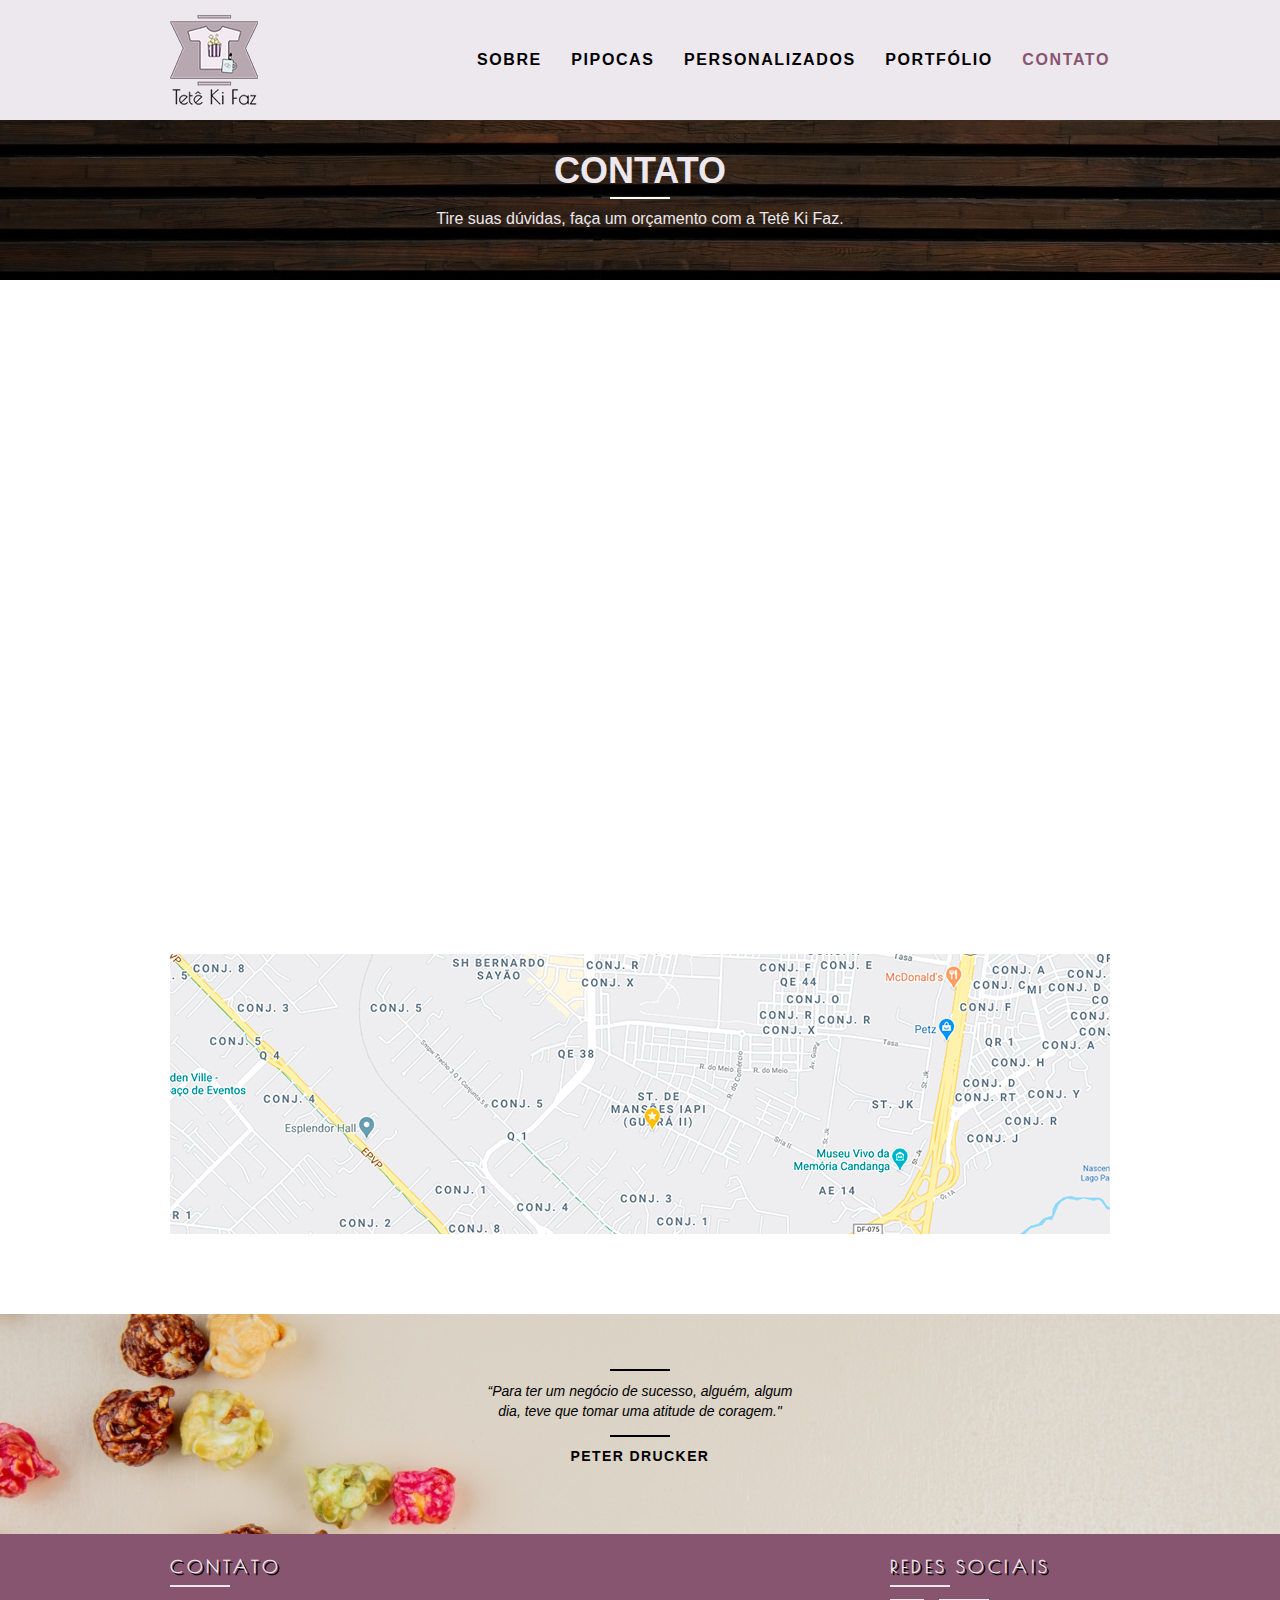
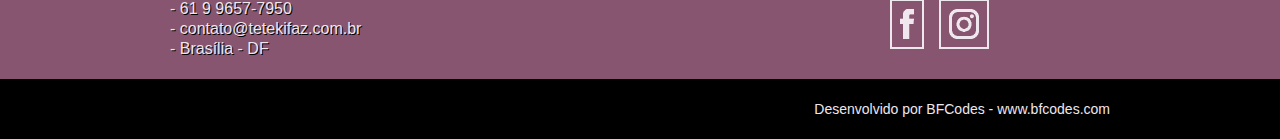
==== commit 773e95e8: "Third" ====
--- a/web/contato.html
+++ b/web/contato.html
@@ -2,19 +2,32 @@
 <html lang="pt-br">
 	<head>
 		<meta charset="utf-8">
-		<title>Tetê Ki Faz - Contato</title>
-		<meta name="description" content="Faça sua encomenda de pipoca gourmet e veja mais sobre produtos personalizados.">
-
+		<title>Tetê Ki Faz - Contato 61 9 9657-7950 - Entre em contato e faça seu orçamento de pipoca gourmet ou produtos personalizados - Guará II - Brasília/DF</title>
+		<meta name="description" content="Faça sua encomenda de Pipoca Gourmet sabor Chocolate, Leite Ninho, Oreo e etc. Personalização em Canecas, Camisetas e etc. Tetê Ki Faz.">
 		<meta property="og:type" content="website"/>
-		<meta property="og:title" content="Tetê Ki Faz - Pipoca Gourmet e Personalização em Sublimação - Guará"/>
-		<meta property="og:description" content="Faça sua encomenda das saborosas Pipocas Gourmet e também veja o catálogo com personalização em sublimação."/>
-		<meta property="og:url" content="http://tetekifaz.com.br"/>
-		<meta property="og:image" content="http:tetekifaz.com.br/img/og-image.png"/>
-
+		<meta property="og:title" content="Tetê Ki Faz - Contato 61 9 9657-7950 - Entre em contato e faça seu orçamento de pipoca gourmet ou produtos personalizados - Guará II - Brasília/DF"/>
+		<meta property="og:description" content="Faça sua encomenda de Pipoca Gourmet sabor Chocolate, Leite Ninho, Oreo e etc. Personalização em Canecas, Camisetas e etc. Tetê Ki Faz."/>
+		<meta property="og:url" content="http://tetekifaz.com.br/contato.html"/>
+		<meta property="og:image" content="http://tetekifaz.com.br/img/og-image.png"/> 
 		<meta name="viewport" content="width=device-width, initial-scale=1">
-		<link rel="shortcut icon" href="favicon.ico">
-
-		
+		<link rel="shortcut icon" href="favicon.ico"> 
+		<link rel="apple-touch-icon" sizes="57x57" href="/apple-icon-57x57.png">
+		<link rel="apple-touch-icon" sizes="60x60" href="/apple-icon-60x60.png">
+		<link rel="apple-touch-icon" sizes="72x72" href="/apple-icon-72x72.png">
+		<link rel="apple-touch-icon" sizes="76x76" href="/apple-icon-76x76.png">
+		<link rel="apple-touch-icon" sizes="114x114" href="/apple-icon-114x114.png">
+		<link rel="apple-touch-icon" sizes="120x120" href="/apple-icon-120x120.png">
+		<link rel="apple-touch-icon" sizes="144x144" href="/apple-icon-144x144.png">
+		<link rel="apple-touch-icon" sizes="152x152" href="/apple-icon-152x152.png">
+		<link rel="apple-touch-icon" sizes="180x180" href="/apple-icon-180x180.png">
+		<link rel="icon" type="image/png" sizes="192x192"  href="/android-icon-192x192.png">
+		<link rel="icon" type="image/png" sizes="32x32" href="/favicon-32x32.png">
+		<link rel="icon" type="image/png" sizes="96x96" href="/favicon-96x96.png">
+		<link rel="icon" type="image/png" sizes="16x16" href="/favicon-16x16.png">
+		<link rel="manifest" href="/manifest.json">
+		<meta name="msapplication-TileColor" content="#ffffff">
+		<meta name="msapplication-TileImage" content="/ms-icon-144x144.png">
+		<meta name="theme-color" content="#ffffff">
 		<link href="https://fonts.googleapis.com/css2?family=Poiret+One&display=swap" rel="stylesheet"> 
 		<link rel="stylesheet" href="css/normalize.css">
 		<link rel="stylesheet" href="css/reset.css">
@@ -23,17 +36,13 @@
 		<link rel="stylesheet" href="css/contato.css">
 		<link rel="stylesheet" href="css/responsivo.css">
 		
-
-
-		<!-- <link rel="stylesheet" href="css/style.css"> -->
 		<script>document.documentElement.classList.add("js");</script>
 	</head>
-
 	<body>
 		<header class="header">
 			<div class="container">
 				<a href="index.html" class="grid-4">
-					<img src="img/tetekifaz.svg" alt="Tetê Ki Faz">
+					<img src="img/logo-tetekifaz.png" alt="Tetê Ki Faz">
 				</a>
 				<nav class="grid-12 header_menu">
 					<ul>
@@ -46,20 +55,13 @@
 				</nav>
 			</div>
 		</header>
-
-
-
 		<section class="introducao-interna interna_contato">
 			<div class="container">
 				<h1 data-anime="400" class="fadeInDown">Contato</h1>
-				<p>Tire suas dúvidas, faça um orçamento com a Tetê Ki Faz</p>
+				<p data-anime="400" class="fadeInDown">Tire suas dúvidas, faça um orçamento com a Tetê Ki Faz.</p>
 			</div>
 		</section>
-
-		<!-- INÍCIO FORMULÁRIO -->
-		
-		
-		<section class="orcamento container">
+		<section class="orcamento container fadeInDown" data-anime="1600">
 				<h2 class="subtitulo">Orçamento</h2>
 				<form id="form_orcamento" method="POST" action="./enviar.php" class="form grid-8 formphp">
 					<label for="nome">Nome</label>
@@ -68,12 +70,10 @@
 					<input type="email" id="email" name="email" required>
 					<label for="telefone">Telefone</label>
 					<input type="text" id="telefone" name="telefone">
-
 					<label class="nao-aparece">Se você não é um robô, deixe em branco.</label>
 					<input type="text" class="nao-aparece" name="leaveblank">
 					<label class="nao-aparece">Se você não é um robô, não mude este campo.</label>
 					<input type="text" class="nao-aparece" name="dontchange" value="http://">
-
 					<label for="mensagem">Mensagem</label>
 					<textarea id="mensagem" name="mensagem" required></textarea>
 					<button id="enviar" name="enviar" type="submit" class="btn">Enviar</button>
@@ -97,39 +97,20 @@
 							<li><a href="https://www.facebook.com/tetekifaz" target="_blank"><img src="img/redes-sociais/facebook.png" alt="Facebook Tetê Ki Faz"></a></li>
 							<li><a href="https://www.instagram.com/tetekifaz/" target="_blank"><img src="img/redes-sociais/instagram.png" alt="Instagram Tetê Ki Faz"></a></li>
 						</ul>
-					
 				</div>	
 		</section>
-		
 		<section class="container endereco">
 			<a href="https://goo.gl/maps/kyWohAeoTEtbAJNG6" target="_blank" class="grid-16"><img src="img/endereco-tetekifaz.jpg" alt="Endereço Tetê Ki Faz"></a>
 		</section>
-
-
-
-
-	
-
-		
-
-		<!-- FIM FORMULÁRIO -->
-		
 		<section class="quebra">
 			<blockquote class="quote-externo2">
-					<p>“o verdadeiro segredo da felicidade está em ter um genuíno interesse por todos os detalhes da vida cotidiana."</p>
-					<cite>WILLIAM MORRIS</cite>
+				<p>“Para ter um negócio de sucesso, alguém, algum dia, teve que tomar uma atitude de coragem."</p>
+				<cite>PETER DRUCKER</cite>
 				</blockquote>
 		</section>
-
 		<footer>
 			<div class="footer">
 				<div class="container">
-
-					<!-- <div class="grid-8 footer_contato">
-						<h3>Fale Com a Tetê</h3>
-						<p>Diga para a Tetê o que você precisa. Entre em contato e faça um orçamento.</p>
-					</div> -->
-
 					<div class="grid-12 footer_contato">
 						<h3>Contato</h3>
 						<ul>
@@ -138,7 +119,6 @@
 							<li>- Brasília - DF</li>
 						</ul>
 					</div>
-
 					<div class="grid-4 footer_redes">
 						<h3>Redes Sociais</h3>
 						<ul>
@@ -148,16 +128,14 @@
 					</div>
 				</div>
 			</div>
-
 			<div class="copy">
 				<div class="container">
 				<p class="grid-16">Desenvolvido por BFCodes - www.bfcodes.com</p>
 				</div>				
 			</div>
 		</footer>
-
 		<script src="./js/simple-anime.js"></script>
+		<script src="./js/simple-form.js"></script>
 		<script src="./js/script.js"></script>
-		
 	</body>
 </html>--- a/web/css/grid.css
+++ b/web/css/grid.css
@@ -1,78 +1,79 @@
 *, *:before, *:after {
-  -webkit-box-sizing: border-box; 
-  -moz-box-sizing: border-box; 
-  box-sizing: border-box;
-}
+	-webkit-box-sizing: border-box; 
+	-moz-box-sizing: border-box; 
+	box-sizing: border-box;
+  }
+  
+  .container {
+	  width: 960px;
+	  margin: 0 auto;
+	  padding: 0px;
+	  position: relative;
+  }
+  
+  .container:after, .container:before {
+	  content: " ";
+	  display: table;
+  }
+  
+  .container:after {
+	  clear: both;
+  }
+  
+  .grid-1, .grid-2, .grid-3, .grid-4, .grid-5, .grid-6, .grid-7, .grid-8, .grid-9, .grid-10, .grid-11, .grid-12, .grid-13, .grid-14, .grid-15, .grid-16, .grid-1-3 {
+	  float: left;
+	  margin-left: 10px;
+	  margin-right: 10px;
+  }
+  
+  .grid-1 	{width: 40px;}
+  .grid-2 	{width: 100px;}
+  .grid-3 	{width: 160px;}
+  .grid-4 	{width: 220px;}
+  .grid-5 	{width: 280px;}
+  .grid-6 	{width: 340px;}
+  .grid-7 	{width: 400px;}
+  .grid-8 	{width: 460px;}
+  .grid-9 	{width: 520px;}
+  .grid-10 	{width: 580px;}
+  .grid-11 	{width: 640px;}
+  .grid-12 	{width: 700px;}
+  .grid-13 	{width: 760px;}
+  .grid-14 	{width: 820px;}
+  .grid-15 	{width: 880px;}
+  .grid-16 	{width: 940px;}
+  .grid-1-3	{width: 300px;}
+  
+  @media only screen and (min-width: 788px) and (max-width: 979px) {
+  
+  .container {
+	  width: 768px;
+  }
 
-.container {
-	width: 960px;
-	margin: 0 auto;
-	padding: 0px;
-	position: relative;
-}
-
-.container:after, .container:before {
-	content: " ";
-	display: table;
-}
-
-.container:after {
-	clear: both;
-}
-
-.grid-1, .grid-2, .grid-3, .grid-4, .grid-5, .grid-6, .grid-7, .grid-8, .grid-9, .grid-10, .grid-11, .grid-12, .grid-13, .grid-14, .grid-15, .grid-16, .grid-1-3 {
-	float: left;
-	margin-left: 10px;
-	margin-right: 10px;
-}
-
-.grid-1 	{width: 40px;}
-.grid-2 	{width: 100px;}
-.grid-3 	{width: 160px;}
-.grid-4 	{width: 220px;}
-.grid-5 	{width: 280px;}
-.grid-6 	{width: 340px;}
-.grid-7 	{width: 400px;}
-.grid-8 	{width: 460px;}
-.grid-9 	{width: 520px;}
-.grid-10 	{width: 580px;}
-.grid-11 	{width: 640px;}
-.grid-12 	{width: 700px;}
-.grid-13 	{width: 760px;}
-.grid-14 	{width: 820px;}
-.grid-15 	{width: 880px;}
-.grid-16 	{width: 940px;}
-.grid-1-3	{width: 300px;}
-
-@media only screen and (min-width: 788px) and (max-width: 979px){
-.container {
-	width: 768px;
-}
-
-.grid-1		{width: 28px;}
-.grid-2		{width: 76px;}
-.grid-3		{width: 124px;}
-.grid-4		{width: 172px;}
-.grid-5		{width: 220px;}
-.grid-6		{width: 268px;}
-.grid-7		{width: 316px;}
-.grid-8		{width: 364px;}
-.grid-9		{width: 412px;}
-.grid-10	{width: 460px;}
-.grid-11	{width: 508px;}
-.grid-12	{width: 556px;}
-.grid-13	{width: 604px;}
-.grid-14	{width: 652px;}
-.grid-15	{width: 700px;}
-.grid-16	{width: 748px;}
-.grid-1-3	{width: 236px;}
-
-}
-
-@media only screen and (max-width: 787px){
-	.container {
-		width: 300px;
-	}
+  .grid-1		{width: 28px;}
+  .grid-2		{width: 76px;}
+  .grid-3		{width: 124px;}
+  .grid-4		{width: 172px;}
+  .grid-5		{width: 220px;}
+  .grid-6		{width: 268px;}
+  .grid-7		{width: 316px;}
+  .grid-8		{width: 364px;}
+  .grid-9		{width: 412px;}
+  .grid-10	{width: 460px;}
+  .grid-11	{width: 508px;}
+  .grid-12	{width: 556px;}
+  .grid-13	{width: 604px;}
+  .grid-14	{width: 652px;}
+  .grid-15	{width: 700px;}
+  .grid-16	{width: 748px;}
+  .grid-1-3	{width: 236px;}
+  
+  }
+  
+  @media only screen and (max-width: 787px) {
+  .container {
+	  width: 300px;
+  }
 
 .grid-1, .grid-2, .grid-3, .grid-4, .grid-5, .grid-6, .grid-7, .grid-8, .grid-9, .grid-10,
  .grid-11, .grid-12, .grid-13, .grid-14, .grid-15, .grid-16, .grid-1-3 {
--- a/web/css/style-raw.css
+++ b/web/css/style-raw.css
@@ -23,12 +23,14 @@
 	border: 3px solid #3D2340; 
 	border-radius: 20px;
 	padding: 10px 30px;
-	color: #EDE7EE;
+	background: #885570;
+	color: #EDE7EE;
+	text-shadow: 1px 1px #000;
 	font-size: 14px;
 	line-height: 20px;
 	text-transform: uppercase;
 	letter-spacing: .1em;
-	font-weight: bold;
+	font-weight: bolder;
 }
 
 
@@ -38,11 +40,12 @@
 	padding: 10px 30px;
 	color: #EDE7EE;
 	background: #885570;
+	text-shadow: 1px 1px #000;
 	font-size: 14px;
 	line-height: 20px;
 	text-transform: uppercase;
 	letter-spacing: .1em;
-	font-weight: bold;
+	font-weight: bolder;
 }
 
 .btn3 {
@@ -51,29 +54,39 @@
 	padding: 10px 30px;
 	color: #EDE7EE;
 	background: #885570;
+	text-shadow: 1px 1px #000;
 	font-size: 14px;
 	line-height: 20px;
 	text-transform: uppercase;
 	letter-spacing: .1em;
-	font-weight: bold;
+	font-weight: bolder;
 }
 
 .btn:hover {
 	color: #3D2340;
 	background: #885570;
 	border-color: #EDE7EE;
+	text-shadow: 1px 1px #000;
+	font-weight: bolder;
+	font-size: 16px;
 }
 
 .btn2.btn-muda:hover {
 	color:#EDE7EE;
 	background: #3D2340;
 	border-color: #885570;
+	text-shadow: 1px 1px #000;
+	font-weight: bolder;
+	font-size: 16px;
 }
 
 .btn3.btn-muda:hover {
 	color:#EDE7EE;
 	background: #3D2340;
 	border-color: #885570;
+	text-shadow: 1px 1px #000;
+	font-weight: bolder;
+	font-size: 16px;
 }
 
 
@@ -119,6 +132,31 @@
 	margin: 8px 0;
 }
 
+.subtitulo-2 {
+	font-family: 'Lucida Sans', 'Lucida Sans Regular', 'Lucida Grande', 'Lucida Sans Unicode', Geneva, Verdana, sans-serif;
+	font-size: 16px;
+	line-height: 30px;
+	font-weight: bold;
+	letter-spacing: .1em;
+	color: #000;
+	text-transform: uppercase;
+	text-align: center;
+	margin-top: -60px;
+	margin-bottom: 40px;
+}
+
+.subtitulo-3 {
+	font-family: 'Lucida Sans', 'Lucida Sans Regular', 'Lucida Grande', 'Lucida Sans Unicode', Geneva, Verdana, sans-serif;
+	font-size: 16px;
+	line-height: 30px;
+	font-weight: bold;
+	letter-spacing: .1em;
+	color: #000;
+	text-transform: uppercase;
+	text-align: center;
+	margin-top: -40px;
+	margin-bottom: 40px;
+}
 
 /* Estilos Header*/
 
@@ -186,7 +224,7 @@
 .introducao h1 {
 	font-family: 'Poiret One', cursive;
 	font-size: 52px;
-	color: #EDE7EE;     /* Cor do título #EDE7EE */
+	color: #EDE7EE;     
 	text-shadow: 2px 2px #000;
 	font-weight: bold;
 	text-transform: uppercase;
@@ -297,45 +335,19 @@
 }
 
 .produtos_lista li h3 {
-	/* font-family: 'Poiret One', cursive;
-	font-weight: bolder;
-	color: #EDE7EE;
+	font-family: 'Poiret One', cursive;
+	font-weight: bolder;
+	color: #EDE7EE;
+	text-shadow: 2px 2px #000;
 	font-size: 18px;
 	line-height: 25px;
 	text-transform: uppercase;
 	letter-spacing: .2em;
-	margin-top: 20px; */
-	font-family: 'Poiret One', cursive;
-	font-weight: bolder;
-	color: #EDE7EE;
-	font-size: 16px;
-	line-height: 25px;
-	text-transform: uppercase;
-	letter-spacing: .1em;
 	margin-top: 20px;
 	margin-bottom: 20px;
 	
 }
 
-/* .produtos_lista li h3:after {
-	content: "";
-	display: block;
-	width: 60px;
-	height: 2px;
-	background: #CEE4E5;
-	margin: 2px auto;
-} 
-
-.produtos_lista li p {
-	padding: 10px 20px 20px 20px;
-	color: #EDE7EE;
-	text-align: center;
-} 
-
-/*.produtos_icone {
-	background: #CEE4E5;
-	text-align: center;
-} */
 
 .produtos_icone img {
 	max-width:  100%;
@@ -343,7 +355,26 @@
 	border-radius: 20px 20px 0px 0px ; 
 }
 
+.call-0 {
+	margin-top: -60px;
+	margin-bottom: 20px;
+	padding: 40px;
+	text-align: center;
+	clear: both;
+}
+
+.call-0 p {
+	margin-bottom: 40px;
+	font-family: 'Lucida Sans', 'Lucida Sans Regular', 'Lucida Grande', 'Lucida Sans Unicode', Geneva, Verdana, sans-serif;
+	font-size: 16px;
+}
+
+.call-0 a {
+	font-family: 'Poiret One', cursive;
+}
+
 .call {
+	margin-top: -40px;
 	padding: 40px;
 	text-align: center;
 	clear: both;
@@ -373,6 +404,7 @@
 	font-family: 'Poiret One', cursive;
 	font-weight: bolder;
 	color: #EDE7EE;
+	text-shadow: 1px 1px #000;
 	font-size: 18px;
 	line-height: 25px;
 	text-transform: uppercase;
@@ -421,7 +453,6 @@
 .produtos-2 .call p{
 	color: #000;
 }
-
 
 
 /* Quebra */
@@ -439,8 +470,6 @@
 
 .quebra .quote-externo{
 	max-width: 300px;
-	
-	
 }
 
 
@@ -473,9 +502,6 @@
 	margin: 6px 0 12px 0;
 }
 
-/* .footer_historia {
-	padding-right: 40px; 
-} */
 
 .footer_contato li {
 	font-size: 16px;
@@ -493,7 +519,7 @@
 }
 
 .footer_redes ul li a {
-	border: 2px solid #EDE7EE;    /* #EDE7EE */
+	border: 2px solid #EDE7EE;    
 	display: block;
 	padding: 8px;
 }
--- a/web/css/contato.css
+++ b/web/css/contato.css
@@ -1,8 +1,17 @@
 .interna_contato {
-	background: url("../img/bg-sobre-pipoca.jpg") no-repeat center;
+	background: url("../img/bg-sub.jpg") no-repeat center;
 	background-size: cover;
 }
 
+.interna_contato h1 {
+	font-family: 'Lucida Sans', 'Lucida Sans Regular', 'Lucida Grande', 'Lucida Sans Unicode', Geneva, Verdana, sans-serif;
+	color: #EDE7EE;
+}
+
+.interna_contato p {
+	color: #EDE7EE;
+	font-size: 16px;
+}
 
 
 /* Produtos */
@@ -70,7 +79,7 @@
 	font-family: 'Poiret One', cursive;
 	font-size: 30px;
 	line-height: 25px;
-	margin-bottom: 4px;
+	margin-bottom: 6px;
 }
 
 .form input {
@@ -150,13 +159,13 @@
 
 .btn {
  	color: #000;
-	background: #885570;
+	border-color: #885570;
 }
 
 .btn:hover {
 	color: #fff;
 	background: #885570;
-	border-color: blue;
+	border-color: #000;
 }
 
 
--- a/web/css/responsivo.css
+++ b/web/css/responsivo.css
@@ -1,16 +1,6 @@
 /* Estilo para tablets */
 
 @media only screen and (min-width: 788px) and (max-width: 979px){
-
-	/* Qualidade Home*/
-
-	.qualidade:after {
-		right: 66px;
-	}
-
-	.qualidade_lista li {
-		padding: 0 10px;
-	}
 
 
 	/* Footer */
@@ -78,20 +68,25 @@
 	}
 
 	.header_menu ul li a {
-		font-size: 12px;
+		font-size: 10px;
 		border: 2px solid #3D2340;
 		border-radius: 20px;
-		width: 136px;
-		display: block;
-		float: left; 
+		width: 143px;
+		display: inline-block;
+		padding: 5px 0 5px 0;
+		text-align: center;
 	}
 
 	.header_menu ul li a:hover {
-		border-color: #885570;
+		border-color: #3D2340;
+		background: #885570;
+		color: #EDE7EE;
 	}
 
 	.header_menu ul li a.menu_ativo {
-		border-color: #885570;
+		border-color: #000;
+		background: #885570;
+		color: #EDE7EE;
 	}
 
 	/* Introdução */
@@ -113,6 +108,21 @@
 		padding-top: 150px;
 		background: url("../img/bg-intro-mobile.png") no-repeat center;
 		background-size: cover;
+	}
+
+	.introducao .btn {
+		font-size: 14px;
+		font-weight: bolder;
+		text-shadow: 1px 1px #000;
+	}
+
+	.introducao .btn:hover {
+		color: #000;
+		background: #885570;
+		border-color: #EDE7EE;
+		font-weight: bolder;
+		text-shadow: 0px 0px #000;
+		font-size: 16px;
 	}
 
 	.quote-externo {
@@ -140,10 +150,10 @@
 		padding: 20px;
 	}
 
-	/* Qualidade Home*/
-	.qualidade:after {
-		display: none;
-	}
+	.call p {
+		margin-top: 40px;
+	}
+
 
 	/* Footer */
 	.footer_redes ul li a {
@@ -159,6 +169,10 @@
 		padding: 4px;
 	}
 
+	.footer_contato li {
+		color: #EDE7EE;
+	}
+
 	/* Sobre */
 	.missao_sobre p {
 		font-size: 14px;
@@ -175,6 +189,8 @@
 	
 	.produtos_lista li h3  {
 		margin-top: 0px;
+		font-weight: bolder;
+		text-shadow: 1px 1px #000;
 	}
 
 	.produtos-2_lista li h3  {
@@ -219,6 +235,8 @@
 	.pipocas_lista li h3  {
 		margin-top: 0px;
 		font-size: 16px;
+		font-weight: bolder;
+		text-shadow: 1px 1px #000;
 	}
 
 	/* Produtos Personalizados */
@@ -227,6 +245,8 @@
 	.produtos_perso_lista li h3 {
 		margin-top: 0px;
 		font-size: 16px;
+		font-weight: bolder;
+		text-shadow: 1px 1px #000;
 	}
 
 	.form {
@@ -240,6 +260,20 @@
 	.orcamento_dados ul {
 		padding-right: 0px;
 	}
+
+	/* Portfólio */
+
+
+	.portfolio .produtos-2_lista-tipo2 {
+		text-align: center;
+	}
+	
+	.portfolio .produtos-2_lista-tipo2 li {
+		text-align: center;
+		padding: 0px 0px 0px 0px;
+	}
+
+
 
 	/* Contato */
 	.contato_form {
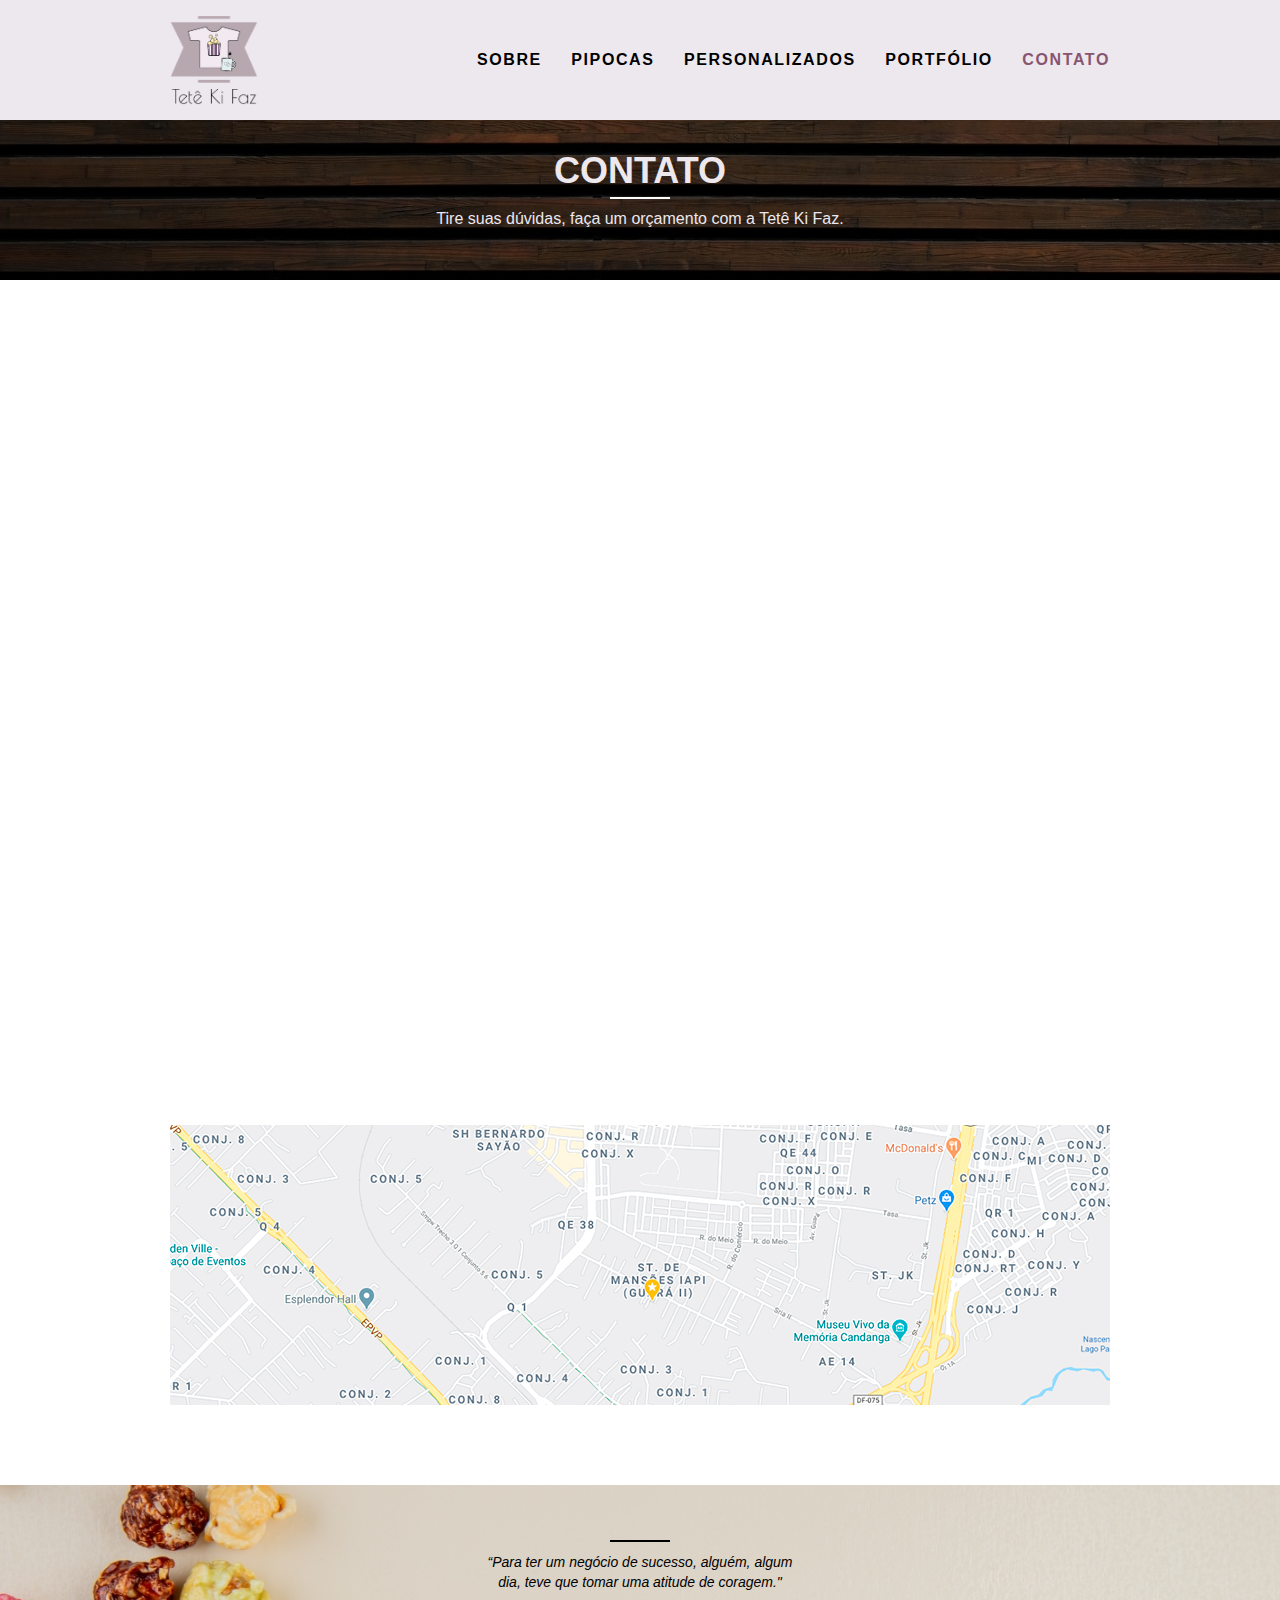
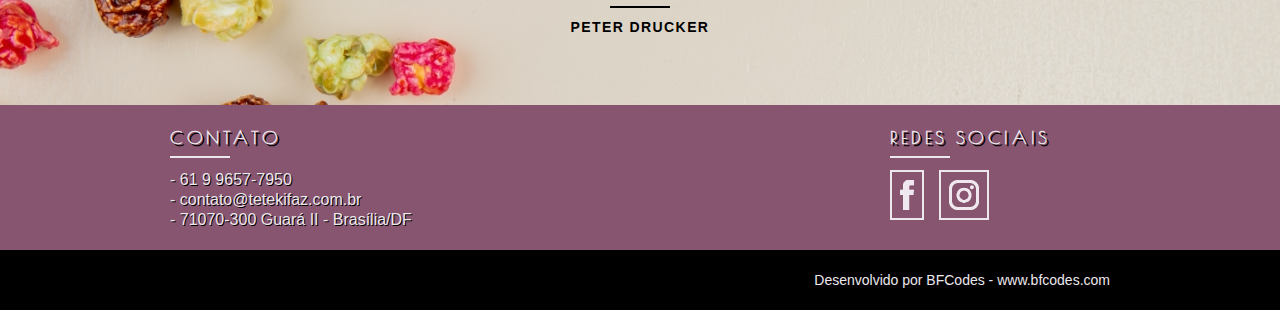
==== commit dedf16f6: "Update" ====
--- a/web/contato.html
+++ b/web/contato.html
@@ -42,7 +42,7 @@
 		<header class="header">
 			<div class="container">
 				<a href="index.html" class="grid-4">
-					<img src="img/logo-tetekifaz.png" alt="Tetê Ki Faz">
+					<img src="img/tetekifaz.png" alt="Tetê Ki Faz">
 				</a>
 				<nav class="grid-12 header_menu">
 					<ul>
@@ -81,17 +81,21 @@
 				<div class="orcamento_dados grid-8">
 					<h3>Informações para Orçamento</h3>
 					<ul>
-						<li>- Pipoca Gourmet: Pacote com 50 Gramas</li>
-						<li>- Pipoca Gourmet: Encomendas a partir de 10 pacotes</li>
-						<li>- Pipoca Gourmet: Pacotes a partir de R$ 4,00</li>
-						<li>- Produtos Personalizados: A partir de R$ 25,00</li>
-						<li>- Encomendas com dois dias de antecedência</li>
+						<li><h1>Pipocas Gourmet</h1></li>
+						<li><p>Embalagem com 50 gramas a partir de R$ 4,00;</p></li>
+						<li><p>Encomendas a partir de 10 unidades.</p></li>
+					</ul>
+					<ul>
+						<li><h1>Sublimação</h1></li>
+						<li><p>Fazemos até 03 artes para escolha do cliente, após a aprovação da arte, solicitamos dois dias para a entrega;</p></li>
+						<li><p>Produtos a partir de R$ 25,00.</p></li>
 					</ul>
 					<h3>Contato</h3>
 					<span>61 9 9657-7950</span>
 					<span>contato@tetekifaz.com.br</span>
-					<span>SMIAPI - Chácara 22, Lote E, casa 3 - Guará II</span>
-					<span>Brasília/DF</span>
+					<span>SMIAPI - Chácara 22, Lote E, casa 3</span>
+					<span>CEP 71070-300</span>
+					<span>Guará II - Brasília/DF</span>
 					<h3>Redes Sociais</h3>
 						<ul>
 							<li><a href="https://www.facebook.com/tetekifaz" target="_blank"><img src="img/redes-sociais/facebook.png" alt="Facebook Tetê Ki Faz"></a></li>
@@ -116,7 +120,7 @@
 						<ul>
 							<li>- 61 9 9657-7950</li>
 							<li>- contato@tetekifaz.com.br</li>
-							<li>- Brasília - DF</li>
+							<li>- 71070-300 Guará II - Brasília/DF</li>
 						</ul>
 					</div>
 					<div class="grid-4 footer_redes">
--- a/web/css/style-raw.css
+++ b/web/css/style-raw.css
@@ -12,7 +12,6 @@
 img {
 	display: block;
 	max-width: 100%;
-	
 }
 
 .produtos_icone img {
@@ -23,8 +22,8 @@
 	border: 3px solid #3D2340; 
 	border-radius: 20px;
 	padding: 10px 30px;
+	color: #EDE7EE;
 	background: #885570;
-	color: #EDE7EE;
 	text-shadow: 1px 1px #000;
 	font-size: 14px;
 	line-height: 20px;
@@ -32,7 +31,6 @@
 	letter-spacing: .1em;
 	font-weight: bolder;
 }
-
 
 .btn2 {
 	border: 3px solid #3D2340; 
@@ -63,9 +61,9 @@
 }
 
 .btn:hover {
-	color: #3D2340;
-	background: #885570;
-	border-color: #EDE7EE;
+	color:#EDE7EE;
+	background: #3D2340;
+	border-color: #885570;
 	text-shadow: 1px 1px #000;
 	font-weight: bolder;
 	font-size: 16px;
@@ -89,7 +87,6 @@
 	font-size: 16px;
 }
 
-
 .subtitulo {
 	font-family: 'Lucida Sans', 'Lucida Sans Regular', 'Lucida Grande', 'Lucida Sans Unicode', Geneva, Verdana, sans-serif;
 	font-size: 24px;
@@ -112,7 +109,6 @@
 	margin: 8px auto;
 }
 
-
 .subtitulo-interno {
 	font-size: 24px;
 	line-height: 30px;
@@ -169,6 +165,11 @@
 	z-index: 10;
 }
 
+.header img {
+	max-width: 90px;
+	max-height: 90px;
+}
+
 .header_menu {
 	text-align: right; 
 }
@@ -188,7 +189,6 @@
 	font-size: 16px;
 	line-height: 20px;
 	padding: 15px 0;
-	
 }
 
 .header_menu ul li a:hover {
@@ -198,8 +198,6 @@
 .header_menu ul li a.menu_ativo {
 	color: #885570;
 }
-
-
 
 /* Estilos Introducao*/
 
@@ -288,7 +286,6 @@
 	letter-spacing: .1em;
 }
 
-
 /* Introducao Interna */
 
 .introducao-interna {
@@ -323,7 +320,6 @@
 
 .produtos .subtitulo {
 	padding-bottom: 40px;
-	
 }
 
 .produtos_lista li {
@@ -331,7 +327,6 @@
 	text-align: center;
 	margin-bottom: 20px;
 	border-radius: 20px 20px 20px 20px;
-
 }
 
 .produtos_lista li h3 {
@@ -345,9 +340,7 @@
 	letter-spacing: .2em;
 	margin-top: 20px;
 	margin-bottom: 20px;
-	
-}
-
+}
 
 .produtos_icone img {
 	max-width:  100%;
@@ -392,7 +385,6 @@
 
 /* Produtos-2 */
 
-
 .produtos-2_lista li {
 	background: #3D2340;  
 	text-align: center;
@@ -412,8 +404,6 @@
 	margin-top: 20px;
 	margin-bottom: 20px;
 }
-
-
 
 .perso_icone img {
 	max-width:  100%;
@@ -421,42 +411,34 @@
 	border-radius: 20px 20px 0px 0px ; 
 }
 
-
 .produtos-2 {
 	width: 100%;
 	background: #EDE7EE;
 	padding: 40px 0;
 }
 
-
 .produtos-2_lista li img {
 	max-width: 100%;
 }
 
-
 .produtos-2 .subtitulo {
 	color: #000;
 	margin-bottom: 60px;
 }
-
 
 .produtos-2 .subtitulo:after {
 	background: #000;
 }
 
-
 .produtos-2_lista li:last-child {
 	margin-top: 20px;
 }
 
-
 .produtos-2 .call p{
 	color: #000;
 }
 
-
 /* Quebra */
-
 
 .quebra {
 	width: 100%;
@@ -471,7 +453,6 @@
 .quebra .quote-externo{
 	max-width: 300px;
 }
-
 
 /* Footer */
 
@@ -510,7 +491,6 @@
 	color: #EDE7EE;
 	text-shadow: 1px 1px #000;
 }
-
 
 .footer_redes ul li {
 	display: inline-block;
--- a/web/css/contato.css
+++ b/web/css/contato.css
@@ -13,46 +13,6 @@
 	font-size: 16px;
 }
 
-
-/* Produtos */
-/*
-.pipocas {
-	padding: 40px 0;
-}
-
-.produtos .subtitulo {
-	padding-bottom: 40px;
-}
-
-.pipocas_lista li {
-	background: #885570;  
-	text-align: center;
-	margin-bottom: 20px;
-	border-radius: 20px 20px 20px 20px;
-}
-
-.pipocas_lista li h3 {
-	font-family: 'Poiret One', cursive;
-	font-weight: bolder;
-	color: #EDE7EE;
-	font-size: 18px;
-	line-height: 25px;
-	text-transform: uppercase;
-	letter-spacing: .1em;
-	margin-top: 20px;
-	margin-bottom: 20px;
-}
-
-
-
-.pipocas_icone img {
-	max-width:  100%;
-	max-height: 200%;
-	border-radius: 20px 20px 0px 0px ; 
-} */
-
-
-
 /* Orcamento */
 
 .orcamento {
@@ -63,7 +23,6 @@
 .orcamento h2 {
 	color: #000;
 }
-
 
 .orcamento h2:after {
 	background: #000;
@@ -119,7 +78,7 @@
 .orcamento_dados h3 {
 	font-family: 'Lucida Sans', 'Lucida Sans Regular', 'Lucida Grande', 'Lucida Sans Unicode', Geneva, Verdana, sans-serif;
 	font-size: 16px;
-	line-height: 25px;
+	line-height: 50px;
 	text-transform: uppercase;
 	color: #000;
 	font-weight: bold;
@@ -141,6 +100,7 @@
 	padding-right: 60px;
 	text-align: left;
 	margin-left: -15px;
+	margin-bottom: 10px;
 }
 
 .orcamento_dados ul li {
@@ -150,16 +110,29 @@
 	display: inline-block;
 	margin-right: -20px;
 	font-family: 'Lucida Sans', 'Lucida Sans Regular', 'Lucida Grande', 'Lucida Sans Unicode', Geneva, Verdana, sans-serif;
+	
+}
+
+.orcamento_dados ul li h1 {
+	color: #885570;
+	text-shadow: 1px 1px #EDE7EE;
+	font-family: 'Lucida Sans', 'Lucida Sans Regular', 'Lucida Grande', 'Lucida Sans Unicode', Geneva, Verdana, sans-serif;
+	font-size: 16px;
+	text-transform: uppercase;
+	font-weight: bold;
+	margin-top: 5px;
 }
 
 
 .orcamento_dados p {
-	margin: 8px 8px;
+	margin: -5px 10px;
+	text-align: justify;
 }
 
 .btn {
  	color: #000;
 	border-color: #885570;
+	text-shadow: 0px 0px;
 }
 
 .btn:hover {
@@ -167,8 +140,6 @@
 	background: #885570;
 	border-color: #000;
 }
-
-
 
 .orcamento_dados ul li a {
 	border: 2px solid #3D2340;    
@@ -186,7 +157,6 @@
 	border-color: #EDE7EE;
 }
 
-
 .endereco {
 	margin-bottom: 80px;
 }--- a/web/css/responsivo.css
+++ b/web/css/responsivo.css
@@ -2,6 +2,31 @@
 
 @media only screen and (min-width: 788px) and (max-width: 979px){
 
+	/* Header */
+
+	.header img {
+		margin: 0 auto 10px auto;
+		max-width: 90px;
+		max-height: 90px;
+	}
+
+	.header_menu ul li a {
+		font-family: 'Lucida Sans', 'Lucida Sans Regular', 'Lucida Grande', 'Lucida Sans Unicode', Geneva, Verdana, sans-serif;
+		color: #000;
+		font-weight: bold;
+		text-transform: uppercase;
+		letter-spacing: .1em;
+		font-size: 15px;
+		line-height: 20px;
+		padding: 15px 0;
+	}
+
+	.header_menu ul li {
+		display: inline-block;
+		margin-left: 10px;
+		margin-top: 35px;
+	}
+	
 
 	/* Footer */
 	
@@ -57,6 +82,8 @@
 
 	.header img {
 		margin: 0 auto 10px auto;
+		max-width: 95px;
+		max-height: 95px;
 	}
 
 	.header_menu {
@@ -79,14 +106,14 @@
 
 	.header_menu ul li a:hover {
 		border-color: #3D2340;
-		background: #885570;
+		background: #c0a2b4;
 		color: #EDE7EE;
 	}
 
 	.header_menu ul li a.menu_ativo {
 		border-color: #000;
-		background: #885570;
-		color: #EDE7EE;
+		background: #c0a2b4;
+		color: #000;
 	}
 
 	/* Introdução */
@@ -117,13 +144,14 @@
 	}
 
 	.introducao .btn:hover {
-		color: #000;
-		background: #885570;
-		border-color: #EDE7EE;
-		font-weight: bolder;
-		text-shadow: 0px 0px #000;
+		color:#EDE7EE;
+		background: #3D2340;
+		border-color: #885570;
+		text-shadow: 1px 1px #000;
+		font-weight: bolder;
 		font-size: 16px;
 	}
+
 
 	.quote-externo {
 		max-width: 320px;
@@ -135,6 +163,7 @@
 
 
 	/* Introducao Interna */
+
 	.introducao-interna {
 		margin-top: 0px;
 	}
@@ -143,9 +172,8 @@
 		font-size: 22px;
 	}
 
-
-
 	/* Call */
+
 	.call {
 		padding: 20px;
 	}
@@ -154,8 +182,8 @@
 		margin-top: 40px;
 	}
 
-
 	/* Footer */
+
 	.footer_redes ul li a {
 		border: 3px solid #EDE7EE;
 		display: block;
@@ -174,6 +202,7 @@
 	}
 
 	/* Sobre */
+
 	.missao_sobre p {
 		font-size: 14px;
 		line-height: 20px;
@@ -231,7 +260,6 @@
 
 	/* Pipocas */
 
-
 	.pipocas_lista li h3  {
 		margin-top: 0px;
 		font-size: 16px;
@@ -239,8 +267,15 @@
 		text-shadow: 1px 1px #000;
 	}
 
+	.interna_pipocas h1 {
+		margin-top: -5px;
+	}
+
 	/* Produtos Personalizados */
 
+	.interna_produtos h1 {
+		margin-top: -8px;
+	}
 	
 	.produtos_perso_lista li h3 {
 		margin-top: 0px;
@@ -263,6 +298,9 @@
 
 	/* Portfólio */
 
+	.interna_portfolio h1 {
+		margin-top: 15px;
+	}
 
 	.portfolio .produtos-2_lista-tipo2 {
 		text-align: center;
@@ -273,9 +311,16 @@
 		padding: 0px 0px 0px 0px;
 	}
 
-
+	.quebra {
+		background: url("../img/filter-mobile.png") no-repeat center;
+	}
 
 	/* Contato */
+
+	.interna_contato h1 {
+		margin-top: 8px;
+	}
+
 	.contato_form {
 		padding-right: 0px;
 		margin-bottom: 40px;
@@ -289,6 +334,15 @@
 		margin-top: 30px;
 	}
 
+	.orcamento_dados ul li p {
+		margin: -5px 20px;
+		text-align: justify;
+	}
+
+	.orcamento_dados span {
+		margin: 0 0 -5px 1px;
+		text-align: justify;
+	}
 
 }/* Final do estilo para smartphone */
 
